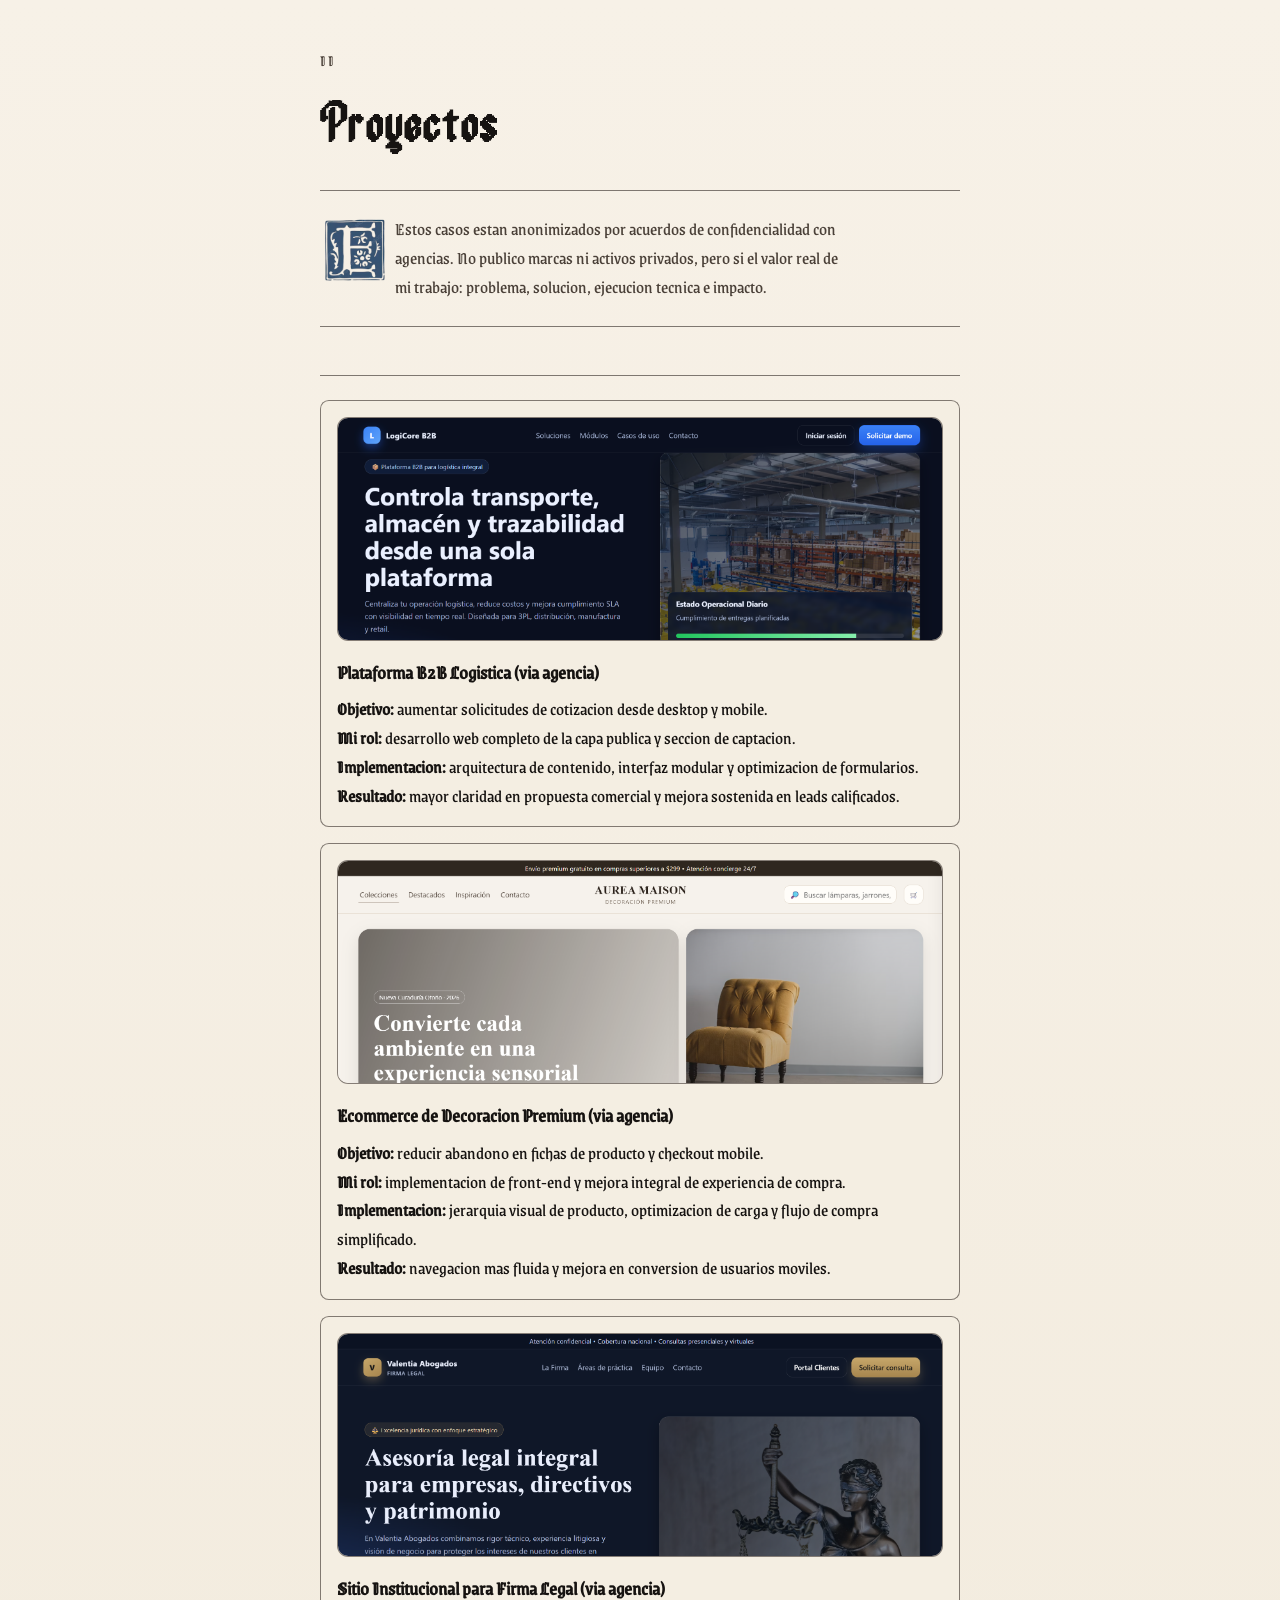
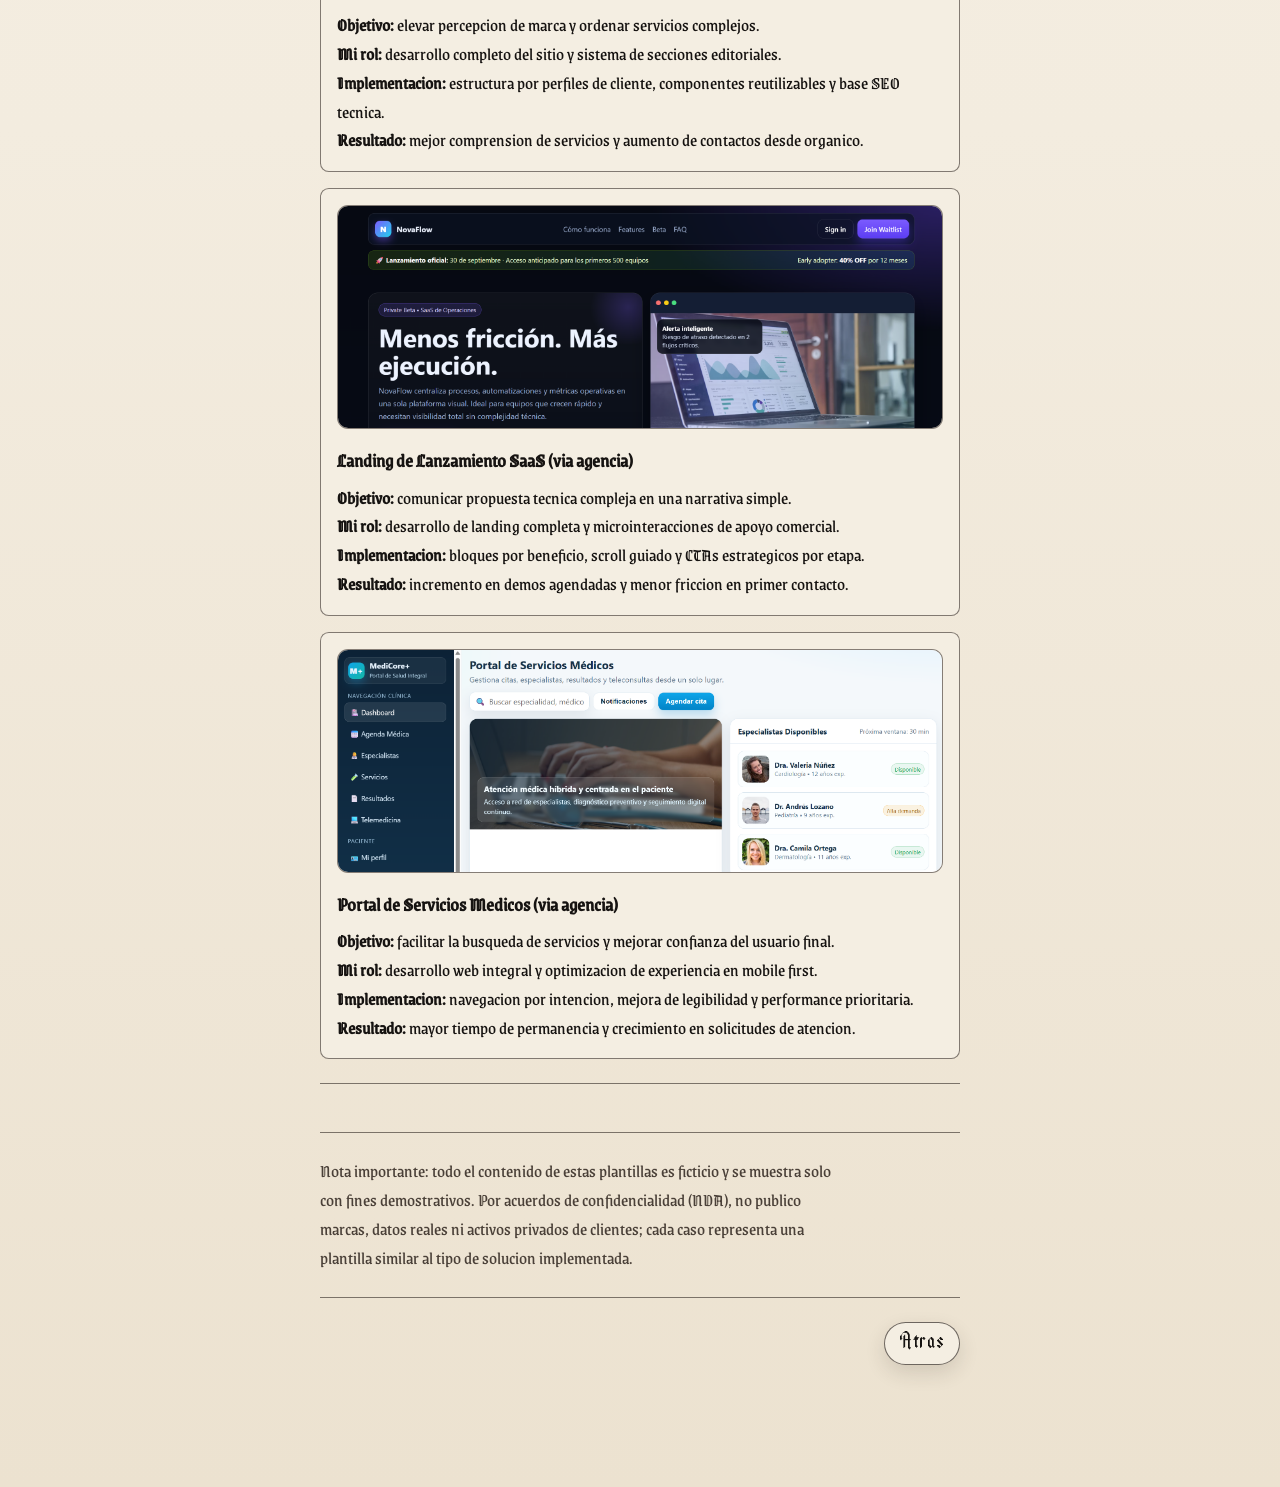
==== proyectos.html @ 163f564c "Portafolio Completo" ====
<!doctype html>
<html lang="es">
  <head>
    <meta charset="UTF-8" />
    <meta name="viewport" content="width=device-width, initial-scale=1.0" />
    <meta name="description" content="Proyectos destacados de Marcos Hernandez en desarrollo web completo y UX web." />
    <title>Proyectos | Marcos Hernandez</title>
    <meta property="og:type" content="website" />
    <meta property="og:title" content="Proyectos | Marcos Hernandez" />
    <meta property="og:description" content="Proyectos destacados de Marcos Hernandez en desarrollo web completo y UX web." />
    <meta property="og:image" content="assets/img/previews/plataforma-b2b-logistica.png" />
    <meta property="og:site_name" content="Marcos Hernandez" />
    <meta name="twitter:card" content="summary_large_image" />
    <meta name="twitter:title" content="Proyectos | Marcos Hernandez" />
    <meta name="twitter:description" content="Proyectos destacados de Marcos Hernandez en desarrollo web completo y UX web." />
    <meta name="twitter:image" content="assets/img/previews/plataforma-b2b-logistica.png" />
    <link rel="icon" type="image/png" href="assets/img/favicon.png" />
    <link rel="stylesheet" href="styles/base.css" />
    <link rel="stylesheet" href="styles/layout.css" />
    <link rel="stylesheet" href="styles/components.css" />
  </head>
  <body>
    <a class="skip-link" href="#contenido">Saltar al contenido</a>
    <div class="paper-grain" aria-hidden="true"></div>

    <header class="site-header"></header>

    <main id="contenido" class="content-page reveal">
      <p class="page-kicker">II</p>
      <h1 class="page-title">Proyectos</h1>

      <div class="page-stack">
        <section class="page-block" aria-label="Resumen de proyectos">
          <p class="page-copy page-copy--intro">
            <span class="initial-inline" role="img" aria-label="Inicial ilustrada letra E">
              <img class="initial-image" src="assets/img/e.png" alt="Letra E ilustrada" />
            </span>
            <span class="projects-intro-text">
              Estos casos estan anonimizados por acuerdos de confidencialidad con agencias.
              No publico marcas ni activos privados, pero si el valor real de mi trabajo:
              problema, solucion, ejecucion tecnica e impacto.
            </span>
          </p>
        </section>

        <section class="page-block" aria-label="Casos destacados">
          <div class="card-grid">
            <article class="card">
              <a class="project-preview project-preview-link" href="proyectos/plataforma-b2b-logistica.html" aria-label="Abrir proyecto Plataforma B2B Logistica">
                <img
                  class="project-preview-image"
                  src="assets/img/previews/plataforma-b2b-logistica.png"
                  alt="Preview del proyecto Plataforma B2B Logistica"
                  loading="lazy"
                  decoding="async"
                />
                <span class="project-preview-placeholder">Preview pendiente: agrega la captura en assets/img/previews/plataforma-b2b-logistica.png</span>
              </a>
              <h3>Plataforma B2B Logistica (via agencia)</h3>
              <p>
                <strong>Objetivo:</strong> aumentar solicitudes de cotizacion desde desktop y mobile.<br />
                <strong>Mi rol:</strong> desarrollo web completo de la capa publica y seccion de captacion.<br />
                <strong>Implementacion:</strong> arquitectura de contenido, interfaz modular y optimizacion de formularios.<br />
                <strong>Resultado:</strong> mayor claridad en propuesta comercial y mejora sostenida en leads calificados.
              </p>
            </article>

            <article class="card">
              <a class="project-preview project-preview-link" href="proyectos/ecommerce-decoracion-premium.html" aria-label="Abrir proyecto Ecommerce de Decoracion Premium">
                <img
                  class="project-preview-image"
                  src="assets/img/previews/ecommerce-decoracion-premium.png"
                  alt="Preview del proyecto Ecommerce de Decoracion Premium"
                  loading="lazy"
                  decoding="async"
                />
                <span class="project-preview-placeholder">Preview pendiente: agrega la captura en assets/img/previews/ecommerce-decoracion-premium.png</span>
              </a>
              <h3>Ecommerce de Decoracion Premium (via agencia)</h3>
              <p>
                <strong>Objetivo:</strong> reducir abandono en fichas de producto y checkout mobile.<br />
                <strong>Mi rol:</strong> implementacion de front-end y mejora integral de experiencia de compra.<br />
                <strong>Implementacion:</strong> jerarquia visual de producto, optimizacion de carga y flujo de compra simplificado.<br />
                <strong>Resultado:</strong> navegacion mas fluida y mejora en conversion de usuarios moviles.
              </p>
            </article>

            <article class="card">
              <a class="project-preview project-preview-link" href="proyectos/sitio-institucional-legal.html" aria-label="Abrir proyecto Sitio Institucional para Firma Legal">
                <img
                  class="project-preview-image"
                  src="assets/img/previews/sitio-institucional-legal.png"
                  alt="Preview del proyecto Sitio Institucional para Firma Legal"
                  loading="lazy"
                  decoding="async"
                />
                <span class="project-preview-placeholder">Preview pendiente: agrega la captura en assets/img/previews/sitio-institucional-legal.png</span>
              </a>
              <h3>Sitio Institucional para Firma Legal (via agencia)</h3>
              <p>
                <strong>Objetivo:</strong> elevar percepcion de marca y ordenar servicios complejos.<br />
                <strong>Mi rol:</strong> desarrollo completo del sitio y sistema de secciones editoriales.<br />
                <strong>Implementacion:</strong> estructura por perfiles de cliente, componentes reutilizables y base SEO tecnica.<br />
                <strong>Resultado:</strong> mejor comprension de servicios y aumento de contactos desde organico.
              </p>
            </article>

            <article class="card">
              <a class="project-preview project-preview-link" href="proyectos/landing-lanzamiento-saas.html" aria-label="Abrir proyecto Landing de Lanzamiento SaaS">
                <img
                  class="project-preview-image"
                  src="assets/img/previews/landing-lanzamiento-saas.png"
                  alt="Preview del proyecto Landing de Lanzamiento SaaS"
                  loading="lazy"
                  decoding="async"
                />
                <span class="project-preview-placeholder">Preview pendiente: agrega la captura en assets/img/previews/landing-lanzamiento-saas.png</span>
              </a>
              <h3>Landing de Lanzamiento SaaS (via agencia)</h3>
              <p>
                <strong>Objetivo:</strong> comunicar propuesta tecnica compleja en una narrativa simple.<br />
                <strong>Mi rol:</strong> desarrollo de landing completa y microinteracciones de apoyo comercial.<br />
                <strong>Implementacion:</strong> bloques por beneficio, scroll guiado y CTAs estrategicos por etapa.<br />
                <strong>Resultado:</strong> incremento en demos agendadas y menor friccion en primer contacto.
              </p>
            </article>

            <article class="card">
              <a class="project-preview project-preview-link" href="proyectos/portal-servicios-medicos.html" aria-label="Abrir proyecto Portal de Servicios Medicos">
                <img
                  class="project-preview-image"
                  src="assets/img/previews/portal-servicios-medicos.png"
                  alt="Preview del proyecto Portal de Servicios Medicos"
                  loading="lazy"
                  decoding="async"
                />
                <span class="project-preview-placeholder">Preview pendiente: agrega la captura en assets/img/previews/portal-servicios-medicos.png</span>
              </a>
              <h3>Portal de Servicios Medicos (via agencia)</h3>
              <p>
                <strong>Objetivo:</strong> facilitar la busqueda de servicios y mejorar confianza del usuario final.<br />
                <strong>Mi rol:</strong> desarrollo web integral y optimizacion de experiencia en mobile first.<br />
                <strong>Implementacion:</strong> navegacion por intencion, mejora de legibilidad y performance prioritaria.<br />
                <strong>Resultado:</strong> mayor tiempo de permanencia y crecimiento en solicitudes de atencion.
              </p>
            </article>
          </div>
        </section>

        <section class="page-block" aria-label="Nota de confidencialidad">
          <p class="page-copy">
            Nota importante: todo el contenido de estas plantillas es ficticio y se muestra
            solo con fines demostrativos. Por acuerdos de confidencialidad (NDA), no publico
            marcas, datos reales ni activos privados de clientes; cada caso representa una
            plantilla similar al tipo de solucion implementada.
          </p>
        </section>
      </div>

      <a class="floating-back" href="index.html" aria-label="Volver al inicio">Atras</a>
    </main>

    <footer class="site-footer reveal">
      <ul class="footer-links" aria-label="Redes y correo">
        <li><a href="https://github.com/retr0zer07" target="_blank" rel="noopener noreferrer" aria-label="Perfil en GitHub">GitHub</a></li>
        <li><a href="mailto:retr0zer0.zer0@gmail.com" aria-label="Correo electronico">Email</a></li>
      </ul>
    </footer>

    <script src="js/main.js" defer></script>
  </body>
</html>
---- styles/base.css ----
@font-face {
  font-family: "Ancient Modern Tales";
  src:
    url("../assets/fonts/ancient-modern-tales/Ancient Modern Tales.woff") format("woff"),
    url("../assets/fonts/ancient-modern-tales/Ancient Modern Tales.otf") format("opentype");
  font-weight: 400;
  font-style: normal;
  font-display: swap;
}

@font-face {
  font-family: "Grenze Gotisch";
  src: url("../assets/fonts/Grenze_Gotisch/static/GrenzeGotisch-Regular.ttf") format("truetype");
  font-weight: 400;
  font-style: normal;
  font-display: swap;
}

:root {
  --paper: #f3ecdf;
  --ink: #161311;
  --muted-ink: #4a4038;
  --line: #2f2722;
  --accent: #7a5c3e;
  --surface: #fff8ed;
  --page-turn-fill: #f3ecdf;
  --page-turn-stripe: rgba(47, 39, 34, 0.03);

  --space-1: 0.5rem;
  --space-2: 1rem;
  --space-3: 1.5rem;
  --space-4: 2rem;
  --space-5: 2.5rem;
  --space-6: 3rem;

  --measure: 40rem;

  --font-display: "Ancient Modern Tales", "Bodoni MT", "Didot", "Times New Roman", serif;
  --font-body: "Grenze Gotisch", "Garamond", "Book Antiqua", "Times New Roman", serif;

  --step--1: clamp(0.92rem, 0.88rem + 0.2vw, 1rem);
  --step-0: clamp(1rem, 0.95rem + 0.28vw, 1.125rem);
  --step-1: clamp(1.3rem, 1.15rem + 0.7vw, 1.7rem);
  --step-2: clamp(2rem, 1.5rem + 2vw, 3rem);
  --step-3: clamp(3rem, 2.2rem + 3.5vw, 5.3rem);
}

body[data-theme="dark"] {
  --paper: #16120f;
  --ink: #efe5d4;
  --muted-ink: #c1b39d;
  --line: #6a5847;
  --accent: #d3b07a;
  --surface: #211b16;
  --page-turn-fill: #16120f;
  --page-turn-stripe: rgba(255, 255, 255, 0.025);
}

* {
  box-sizing: border-box;
}

html,
body {
  margin: 0;
  padding: 0;
}

html {
  scroll-behavior: smooth;
}

body {
  min-height: 100vh;
  font-family: var(--font-body);
  font-size: var(--step-0);
  line-height: 1.6;
  color: var(--ink);
  background: linear-gradient(180deg, #f7f1e7 0%, var(--paper) 56%, #ece2d0 100%);
  position: relative;
}

body[data-theme="dark"] {
  background: linear-gradient(180deg, #1d1814 0%, var(--paper) 56%, #130f0d 100%);
}

.paper-grain {
  position: fixed;
  inset: 0;
  pointer-events: none;
  background-image:
    radial-gradient(rgba(0, 0, 0, 0.1) 0.4px, transparent 0.4px),
    radial-gradient(rgba(255, 255, 255, 0.3) 0.45px, transparent 0.45px);
  background-size: 4px 4px, 7px 7px;
  opacity: 0.22;
  z-index: -1;
}

h1,
h2,
h3,
p,
ul {
  margin: 0;
}

ul {
  padding: 0;
  list-style: none;
}

a {
  color: inherit;
  text-decoration: none;
}

.skip-link {
  position: absolute;
  left: -999px;
  top: 0;
}

.skip-link:focus-visible {
  left: var(--space-2);
  top: var(--space-2);
  padding: 0.65rem 0.85rem;
  background: #fff8ed;
  color: var(--ink);
  border: 1px solid var(--line);
}

:focus-visible {
  outline: 2px solid var(--accent);
  outline-offset: 2px;
}

@media (prefers-reduced-motion: reduce) {
  html {
    scroll-behavior: auto;
  }

  *,
  *::before,
  *::after {
    animation-duration: 0.01ms !important;
    animation-iteration-count: 1 !important;
    transition-duration: 0.01ms !important;
  }
}
---- styles/layout.css ----
.site-header {
  padding: var(--space-2) var(--space-2) 0;
  text-align: center;
}

.landing {
  width: min(100% - 2rem, var(--measure));
  margin-inline: auto;
  padding: var(--space-4) 0 var(--space-5);
}

.identity {
  text-align: center;
  margin-bottom: var(--space-5);
}

.index-nav {
  width: 100%;
}

.content-page {
  width: min(100% - 2rem, var(--measure));
  margin-inline: auto;
  padding: var(--space-4) 0 var(--space-5);
}

.site-footer {
  width: min(100% - 2rem, var(--measure));
  margin: var(--space-5) auto var(--space-3);
}

@media (min-width: 64rem) {
  body {
    display: grid;
    grid-template-rows: auto 1fr auto;
  }

  .landing {
    min-height: calc(100vh - 9rem);
    display: grid;
    place-content: center;
    gap: var(--space-1);
    padding: var(--space-4) 0;
  }

  .identity {
    margin-bottom: var(--space-6);
  }

  .content-page {
    min-height: calc(100vh - 9rem);
    display: grid;
    align-content: center;
  }

  .site-footer {
    margin-bottom: var(--space-2);
  }
}
---- styles/components.css ----
.header-note {
  font-size: var(--step--1);
  letter-spacing: 0.12em;
  text-transform: uppercase;
  color: var(--muted-ink);
}

body.home-font-all {
  font-family: var(--font-display);
}

body.home-font-all .display-name {
  font-size: clamp(3.2rem, 2.45rem + 3.8vw, 5.6rem);
  line-height: 0.9;
}

body.home-font-all .subtitle {
  font-size: clamp(1.35rem, 1.12rem + 0.92vw, 1.9rem);
}

body.home-font-all .index-link {
  align-items: center;
}

body.home-font-all .index-label {
  font-size: clamp(1.18rem, 1rem + 0.78vw, 1.62rem);
}

body.home-font-all .index-roman,
body.home-font-all .footer-links,
body.home-font-all .footer-links a {
  font-family: var(--font-body);
}

body.home-font-all .index-roman {
  font-size: clamp(1rem, 0.9rem + 0.45vw, 1.2rem);
  font-weight: 600;
  letter-spacing: 0.12em;
  color: color-mix(in srgb, var(--line) 82%, transparent);
}

.display-name {
  font-family: var(--font-display);
  font-size: var(--step-3);
  font-weight: 600;
  line-height: 0.92;
  letter-spacing: 0.03em;
  color: var(--ink);
  display: grid;
  gap: 0.2rem;
}

.subtitle {
  margin-top: var(--space-2);
  font-size: var(--step-1);
  letter-spacing: 0.03em;
  color: var(--muted-ink);
}

.page-kicker {
  font-size: var(--step--1);
  text-transform: uppercase;
  letter-spacing: 0.12em;
  color: var(--muted-ink);
}

.page-title {
  margin-top: var(--space-2);
  font-family: var(--font-display);
  font-size: var(--step-2);
  letter-spacing: 0.02em;
}

.page-block {
  margin-top: var(--space-3);
  border-top: 1px solid color-mix(in srgb, var(--line) 60%, transparent);
  border-bottom: 1px solid color-mix(in srgb, var(--line) 60%, transparent);
  padding: var(--space-3) 0;
}

.about-intro {
  display: block;
}

.about-intro::after {
  content: "";
  display: table;
  clear: both;
}

.illuminated-intro {
  display: block;
}

.illuminated-intro::after {
  content: "";
  display: table;
  clear: both;
}

.initial-frame {
  margin: 0;
  float: left;
  margin-right: var(--space-2);
  margin-bottom: 0.45rem;
}

.initial-placeholder {
  width: min(100%, 7.5rem);
  aspect-ratio: 1 / 1;
  border: 1px solid color-mix(in srgb, var(--line) 65%, transparent);
  border-radius: 0.5rem;
  background:
    linear-gradient(160deg, color-mix(in srgb, var(--paper) 90%, white), color-mix(in srgb, var(--paper) 82%, #e8dcc4));
  display: grid;
  align-content: center;
  justify-items: center;
  gap: 0.25rem;
  color: color-mix(in srgb, var(--line) 78%, transparent);
  letter-spacing: 0.05em;
}

.initial-placeholder::before {
  content: attr(data-letter);
  font-family: var(--font-display);
  font-size: clamp(2.2rem, 1.9rem + 1vw, 3rem);
  line-height: 1;
  color: color-mix(in srgb, var(--line) 90%, #000);
}

.initial-placeholder span {
  font-size: 0.68rem;
  text-transform: uppercase;
}

.initial-placeholder.has-image {
  overflow: hidden;
  padding: 0;
  border: 0;
  background: transparent;
  width: min(100%, 6.2rem);
}

.initial-placeholder.has-image::before,
.initial-placeholder.has-image span {
  display: none;
}

.initial-image {
  width: 100%;
  height: 100%;
  object-fit: contain;
  display: block;
}

.initial-placeholder.has-image + .page-copy,
.illuminated-intro .initial-placeholder.has-image {
  margin-right: 0;
}

.illuminated-intro .initial-frame {
  margin-right: 0.6rem;
  margin-bottom: 0.15rem;
}

.illuminated-intro .page-copy {
  margin-top: 0;
}

.profile-frame {
  margin: 0;
  width: min(100%, 9.4rem);
}

.about-intro .profile-frame {
  float: left;
  margin-right: 0.45rem;
  margin-bottom: 0.2rem;
}

.page-copy--intro {
  margin-top: 0;
}

.initial-inline {
  float: left;
  width: 4.2rem;
  aspect-ratio: 1 / 1;
  margin-right: 0.35rem;
  margin-bottom: 0.1rem;
}

.initial-inline--placeholder {
  border: 1px solid color-mix(in srgb, var(--line) 65%, transparent);
  border-radius: 0.5rem;
  background:
    linear-gradient(160deg, color-mix(in srgb, var(--paper) 90%, white), color-mix(in srgb, var(--paper) 82%, #e8dcc4));
  display: grid;
  place-items: center;
}

.initial-inline--placeholder::before {
  content: attr(data-letter);
  font-family: var(--font-display);
  font-size: clamp(2rem, 1.8rem + 0.9vw, 2.8rem);
  line-height: 1;
  color: color-mix(in srgb, var(--line) 88%, #000);
}

.page-copy--intro .initial-image {
  width: 100%;
  height: 100%;
  object-fit: contain;
  display: block;
}

.profile-placeholder {
  width: 100%;
  aspect-ratio: 4 / 5;
  border: 1px solid color-mix(in srgb, var(--line) 65%, transparent);
  border-radius: 0.65rem;
  background:
    linear-gradient(180deg, color-mix(in srgb, var(--paper) 90%, white), color-mix(in srgb, var(--paper) 84%, #e8dcc4));
  display: grid;
  place-items: center;
  color: color-mix(in srgb, var(--line) 78%, transparent);
  font-size: var(--step--1);
  letter-spacing: 0.06em;
  text-transform: uppercase;
}

.profile-photo {
  width: 100%;
  aspect-ratio: 4 / 5;
  border: 1px solid color-mix(in srgb, var(--line) 65%, transparent);
  border-radius: 0.65rem;
  display: block;
  object-fit: cover;
  background: color-mix(in srgb, var(--paper) 90%, white);
}

.page-copy {
  color: var(--muted-ink);
  max-width: 58ch;
}

.page-stack {
  display: grid;
  gap: var(--space-3);
}

.page-subtitle {
  margin-bottom: var(--space-1);
  font-family: var(--font-display);
  font-size: clamp(1.1rem, 1rem + 0.35vw, 1.35rem);
  font-weight: 400;
  letter-spacing: 0.02em;
  color: var(--ink);
}

.fact-list,
.tag-list,
.post-list,
.contact-list {
  display: grid;
  gap: 0.55rem;
  padding-left: 1rem;
}

.fact-list li,
.tag-list li,
.post-list li,
.contact-list li {
  list-style: disc;
  color: var(--muted-ink);
}

.timeline {
  display: grid;
  gap: 0.95rem;
}

.timeline-item {
  display: grid;
  gap: 0.35rem;
  border-left: 1px solid color-mix(in srgb, var(--line) 56%, transparent);
  padding-left: 0.9rem;
}

.timeline-item h3 {
  margin: 0;
  font-size: clamp(1.05rem, 0.98rem + 0.25vw, 1.2rem);
  color: var(--ink);
}

.timeline-meta {
  font-size: var(--step--1);
  letter-spacing: 0.03em;
  color: color-mix(in srgb, var(--line) 72%, transparent);
}

.card-grid {
  display: grid;
  gap: var(--space-2);
}

.card {
  border: 1px solid color-mix(in srgb, var(--line) 58%, transparent);
  padding: var(--space-2);
  border-radius: 0.55rem;
  background: color-mix(in srgb, var(--paper) 92%, white);
}

.card h3 {
  margin: 0 0 0.45rem;
  font-size: clamp(1.08rem, 1rem + 0.3vw, 1.22rem);
  color: var(--ink);
}

.card p {
  margin: 0;
}

.project-preview {
  position: relative;
  height: 14rem;
  margin-bottom: var(--space-2);
  overflow: hidden;
  border: 1px solid rgba(47, 39, 34, 0.22);
  border: 1px solid color-mix(in srgb, var(--line) 56%, transparent);
  border-radius: 0.7rem;
  background: #f6efe4;
  background: color-mix(in srgb, var(--paper) 92%, white);
  box-shadow: inset 0 0 0 1px rgba(255, 255, 255, 0.35);
  display: grid;
  place-items: center;
}

.project-preview-link {
  color: inherit;
  text-decoration: none;
  cursor: pointer;
}

.project-preview-link:hover,
.project-preview-link:focus-visible {
  border-color: color-mix(in srgb, var(--accent) 58%, var(--line));
}

.project-preview-image {
  width: 100%;
  height: 100%;
  display: block;
  object-fit: cover;
  background: #fff;
}

.project-preview-placeholder {
  display: none;
  width: 100%;
  padding: 0.9rem;
  text-align: center;
  color: color-mix(in srgb, var(--line) 78%, transparent);
  font-size: var(--step--1);
  line-height: 1.4;
}

.project-preview.is-empty .project-preview-placeholder {
  display: block;
}

.project-preview.is-empty .project-preview-image {
  display: none;
}

.preview-surface {
  position: absolute;
  inset: 0;
  padding: 0.9rem;
  display: grid;
  align-content: start;
  gap: 0.7rem;
  background: linear-gradient(160deg, #fbf5ea, #e6d8c1);
}

.preview-header,
.preview-hero-line,
.preview-grid span,
.preview-columns span,
.preview-dashboard,
.preview-search,
.preview-cta,
.preview-product {
  background: rgba(58, 47, 37, 0.18);
  border-radius: 999px;
}

.preview-header {
  width: 38%;
  height: 0.5rem;
}

.preview-hero-line {
  width: 72%;
  height: 0.7rem;
}

.preview-hero-line--lg {
  width: 88%;
  height: 1rem;
}

.preview-hero-line--sm {
  width: 50%;
}

.preview-grid {
  display: grid;
  grid-template-columns: repeat(3, minmax(0, 1fr));
  gap: 0.6rem;
}

.preview-grid--two {
  grid-template-columns: repeat(2, minmax(0, 1fr));
}

.preview-grid span,
.preview-columns span {
  height: 4.8rem;
  border-radius: 0.75rem;
  background: rgba(58, 47, 37, 0.16);
}

.preview-columns {
  display: grid;
  grid-template-columns: 1.1fr 0.9fr;
  gap: 0.65rem;
}

.preview-product {
  height: 7.1rem;
  border-radius: 1rem;
  background: linear-gradient(160deg, rgba(58, 47, 37, 0.16), rgba(58, 47, 37, 0.08));
}

.preview-dashboard {
  height: 7.4rem;
  border-radius: 1rem;
  background: linear-gradient(160deg, rgba(58, 47, 37, 0.18), rgba(58, 47, 37, 0.08));
}

.preview-cta {
  width: 32%;
  height: 1.4rem;
}

.preview-search {
  width: 100%;
  height: 2rem;
  border-radius: 999px;
  background: rgba(58, 47, 37, 0.14);
}

.preview-surface--b2b {
  background: linear-gradient(160deg, #f4ecdd, #e6d9c0);
}

.preview-surface--shop {
  background: linear-gradient(160deg, #f7f0e5, #e8dbca);
}

.preview-surface--legal {
  background: linear-gradient(160deg, #efe6d8, #ddd0bd);
}

.preview-surface--saas {
  background: linear-gradient(160deg, #efe8da, #dacbb6);
}

.preview-surface--medical {
  background: linear-gradient(160deg, #f4edde, #e2d6c2);
}

.preview-surface--b2b .preview-grid span,
.preview-surface--shop .preview-product,
.preview-surface--legal .preview-columns span,
.preview-surface--saas .preview-dashboard,
.preview-surface--medical .preview-search {
  box-shadow: 0 10px 20px rgba(47, 39, 34, 0.08);
}

.card-link {
  display: inline-flex;
  margin-top: var(--space-2);
  border-bottom: 1px solid color-mix(in srgb, var(--line) 60%, transparent);
  color: var(--accent);
}

.card-link:hover,
.card-link:focus-visible {
  border-color: var(--accent);
}

.project-template {
  display: grid;
  gap: var(--space-3);
}

.project-hero {
  display: grid;
  gap: var(--space-2);
}

.project-kicker {
  font-size: var(--step--1);
  letter-spacing: 0.12em;
  text-transform: uppercase;
  color: var(--muted-ink);
}

.project-lead {
  max-width: 58ch;
  color: var(--muted-ink);
}

.project-meta-grid {
  display: grid;
  gap: var(--space-2);
}

.project-meta-card {
  border: 1px solid color-mix(in srgb, var(--line) 58%, transparent);
  border-radius: 0.55rem;
  padding: var(--space-2);
  background: color-mix(in srgb, var(--paper) 94%, white);
}

.project-meta-card h2 {
  margin: 0 0 0.35rem;
  font-family: var(--font-display);
  font-size: clamp(1rem, 0.95rem + 0.25vw, 1.18rem);
  font-weight: 400;
}

.project-meta-card p,
.project-meta-card li {
  color: var(--muted-ink);
}

.project-visual {
  min-height: 14rem;
  border: 1px solid color-mix(in srgb, var(--line) 58%, transparent);
  border-radius: 0.75rem;
  background:
    linear-gradient(145deg, color-mix(in srgb, var(--paper) 90%, white), color-mix(in srgb, var(--paper) 82%, #e3d6c0));
  display: grid;
  place-items: center;
  text-align: center;
  padding: var(--space-3);
}

.project-visual strong {
  display: block;
  margin-bottom: 0.35rem;
  font-family: var(--font-display);
  font-weight: 400;
  color: var(--ink);
}

.project-columns {
  display: grid;
  gap: var(--space-2);
}

.project-panel {
  border-top: 1px solid color-mix(in srgb, var(--line) 60%, transparent);
  padding-top: var(--space-2);
}

.project-panel h2 {
  margin: 0 0 0.6rem;
  font-family: var(--font-display);
  font-size: clamp(1.05rem, 1rem + 0.28vw, 1.22rem);
  font-weight: 400;
}

.project-list {
  display: grid;
  gap: 0.55rem;
  padding-left: 1rem;
}

.project-list li {
  list-style: disc;
  color: var(--muted-ink);
}

.project-note {
  padding: var(--space-2);
  border-left: 2px solid color-mix(in srgb, var(--accent) 75%, transparent);
  background: color-mix(in srgb, var(--paper) 92%, white);
}

.project-actions {
  display: flex;
  flex-wrap: wrap;
  gap: var(--space-2);
}

.project-link {
  display: inline-flex;
  border-bottom: 1px solid color-mix(in srgb, var(--line) 56%, transparent);
  color: var(--accent);
}

.project-link:hover,
.project-link:focus-visible {
  border-color: var(--accent);
}

.inline-link {
  border-bottom: 1px solid color-mix(in srgb, var(--line) 56%, transparent);
}

.inline-link:hover,
.inline-link:focus-visible {
  color: var(--accent);
  border-color: var(--accent);
}

@media (min-width: 48rem) {
  .about-intro {
    display: block;
  }

  .about-intro .profile-frame {
    margin-right: 0.6rem;
    margin-bottom: 0.15rem;
  }

  .initial-inline {
    width: 4.4rem;
    margin-right: 0.3rem;
    margin-bottom: 0.08rem;
  }

  .initial-frame {
    margin-right: var(--space-3);
    margin-bottom: 0.35rem;
  }

  .illuminated-intro .initial-frame {
    margin-right: 0.45rem;
    margin-bottom: 0.1rem;
  }

  .project-meta-grid,
  .project-columns {
    grid-template-columns: repeat(2, minmax(0, 1fr));
  }
}


.index-list {
  display: grid;
  gap: 0.28rem;
}

.index-link {
  display: grid;
  grid-template-columns: auto 1fr auto;
  align-items: center;
  gap: 0.75rem;
  padding: 0.34rem 0;
  color: var(--ink);
  transition: color 220ms ease;
}

.index-link:hover,
.index-link:focus-visible,
.index-link.is-active {
  color: var(--accent);
}

.index-label {
  font-size: clamp(1.05rem, 0.95rem + 0.4vw, 1.25rem);
  letter-spacing: 0.01em;
  transition: transform 220ms ease;
}

.index-dots {
  min-width: 2.2rem;
  height: 0.52rem;
  background-image: radial-gradient(circle, color-mix(in srgb, var(--line) 82%, transparent) 1.8px, transparent 2px);
  background-size: 0.78rem 0.52rem;
  background-repeat: repeat-x;
  background-position: left center;
  opacity: 0.78;
  transform-origin: left center;
  transition: transform 220ms ease, opacity 220ms ease, filter 220ms ease;
}

.index-roman {
  min-width: 2rem;
  text-align: right;
  font-size: var(--step--1);
  letter-spacing: 0.08em;
  transition: transform 220ms ease, color 220ms ease;
}

.index-link:hover .index-label,
.index-link:focus-visible .index-label,
.index-link.is-active .index-label {
  transform: translateX(2px);
}

.index-link:hover .index-dots,
.index-link:focus-visible .index-dots,
.index-link.is-active .index-dots {
  opacity: 1;
  transform: scaleX(1.03);
  filter: contrast(1.06);
}

.index-link:hover .index-roman,
.index-link:focus-visible .index-roman,
.index-link.is-active .index-roman {
  transform: translateX(1px);
}

.theme-switch {
  margin-top: var(--space-3);
  display: flex;
  justify-content: center;
}

.language-switch {
  position: fixed;
  top: 8%;
  left: 0;
  transform: none;
  display: flex;
  flex-direction: column;
  gap: 0;
  padding: 0;
  border: 0;
  border-radius: 0;
  background: transparent;
  box-shadow: none;
  z-index: 40;
}

.language-switch .language-button + .language-button {
  margin-top: -1rem;
}

.language-button {
  width: auto;
  height: auto;
  padding: 0;
  border: 0;
  border-radius: 0;
  background: transparent;
  cursor: pointer;
  display: inline-flex;
  align-items: center;
  justify-content: center;
  line-height: 0;
  opacity: 0.9;
  transform: none;
  transition: transform 170ms ease, opacity 170ms ease, filter 170ms ease;
}

.language-button img {
  width: 6rem;
  height: 6rem;
  object-fit: contain;
  display: block;
}

.language-button[aria-pressed="true"] {
  opacity: 1;
  transform: scale(1.2);
  filter: saturate(1.18) drop-shadow(0 4px 10px rgba(16, 12, 8, 0.28));
}

.language-button:hover,
.language-button:focus-visible {
  opacity: 1;
}

.language-button:not([aria-pressed="true"]):hover,
.language-button:not([aria-pressed="true"]):focus-visible {
  transform: scale(1.03);
  filter: saturate(1.06);
}

.language-button[aria-pressed="true"]:hover,
.language-button[aria-pressed="true"]:focus-visible {
  transform: scale(1.2);
}

@media (max-width: 40rem) {
  .language-switch {
    top: 0.65rem;
    left: 0;
    transform: none;
  }

  .language-switch .language-button + .language-button {
    margin-top: -0.35rem;
  }

  .language-button img {
    width: 2.25rem;
    height: 2.25rem;
  }

  .language-button[data-lang="es"] img {
    width: 2.55rem;
    height: 2.55rem;
  }
}

.theme-button {
  width: 3.35rem;
  height: 3.35rem;
  padding: 0;
  border: 0;
  background: transparent;
  display: inline-flex;
  align-items: center;
  justify-content: center;
  cursor: pointer;
  position: relative;
  transition: transform 180ms ease, opacity 180ms ease;
}

.theme-icon {
  position: absolute;
  width: 2.2rem;
  height: 2.2rem;
  object-fit: contain;
  display: block;
  transition: opacity 180ms ease, transform 180ms ease;
}

body[data-theme="light"] .theme-icon--sun,
body:not([data-theme]) .theme-icon--sun {
  opacity: 1;
  transform: scale(1);
}

body[data-theme="light"] .theme-icon--moon,
body:not([data-theme]) .theme-icon--moon {
  opacity: 0;
  transform: scale(0.88);
}

body[data-theme="dark"] .theme-icon--sun {
  opacity: 0;
  transform: scale(0.88);
}

body[data-theme="dark"] .theme-icon--moon {
  opacity: 1;
  transform: scale(1);
}

.theme-button:hover,
.theme-button:focus-visible {
  transform: translateY(-1px);
}

.footer-links {
  display: flex;
  justify-content: center;
  flex-wrap: wrap;
  gap: var(--space-2);
  font-size: var(--step--1);
  color: var(--muted-ink);
}

.footer-links a {
  border-bottom: 1px solid transparent;
  transition: border-color 180ms ease, color 180ms ease;
}

.footer-links a:hover,
.footer-links a:focus-visible {
  color: var(--ink);
  border-color: color-mix(in srgb, var(--line) 75%, transparent);
}

body::after {
  content: "";
  position: fixed;
  inset: 0;
  background:
    linear-gradient(180deg, color-mix(in srgb, var(--page-turn-fill) 92%, white) 0%, var(--page-turn-fill) 56%, color-mix(in srgb, var(--page-turn-fill) 88%, black) 100%),
    repeating-linear-gradient(
      0deg,
      var(--page-turn-stripe) 0,
      var(--page-turn-stripe) 1px,
      transparent 1px,
      transparent 3px
    );
  box-shadow: -18px 0 42px rgba(47, 39, 34, 0.1);
  transform-origin: right center;
  transform: translateX(103%) rotateY(-10deg);
  opacity: 0;
  pointer-events: none;
  z-index: 80;
}

body::before {
  content: "";
  position: fixed;
  inset: 0;
  background: linear-gradient(90deg, rgba(22, 19, 17, 0.12), transparent 46%);
  opacity: 0;
  pointer-events: none;
  z-index: 75;
}

body.is-leaving::after {
  animation: page-turn 360ms cubic-bezier(0.22, 0.61, 0.36, 1) forwards;
}

body.is-leaving-back::after {
  animation: page-turn-back 360ms cubic-bezier(0.22, 0.61, 0.36, 1) forwards;
}

body.is-leaving::before {
  animation: page-shadow 360ms cubic-bezier(0.22, 0.61, 0.36, 1) forwards;
}

body.is-leaving-back::before {
  animation: page-shadow-back 360ms cubic-bezier(0.22, 0.61, 0.36, 1) forwards;
}

body.is-transitioning .landing,
body.is-transitioning .content-page,
body.is-transitioning .site-footer {
  animation: page-under-forward 360ms cubic-bezier(0.22, 0.61, 0.36, 1) forwards;
}

body.is-transitioning-back .landing,
body.is-transitioning-back .content-page,
body.is-transitioning-back .site-footer {
  animation: page-under-back 360ms cubic-bezier(0.22, 0.61, 0.36, 1) forwards;
}

.floating-back {
  display: flex;
  width: max-content;
  margin-top: var(--space-3);
  margin-left: auto;
  align-items: center;
  justify-content: center;
  min-height: 2.35rem;
  padding: 0.35rem 0.9rem;
  border: 1px solid color-mix(in srgb, var(--line) 68%, transparent);
  background: color-mix(in srgb, var(--paper) 90%, white);
  color: var(--ink);
  font-family: var(--font-display);
  font-size: clamp(1rem, 0.92rem + 0.35vw, 1.2rem);
  letter-spacing: 0.04em;
  border-radius: 999px;
  box-shadow: 0 8px 20px rgba(47, 39, 34, 0.14);
  transition: transform 180ms ease, color 180ms ease, border-color 180ms ease;
}

.floating-back:hover,
.floating-back:focus-visible {
  transform: translateY(-1px);
  color: var(--accent);
  border-color: var(--accent);
}

@keyframes page-turn {
  0% {
    transform-origin: right center;
    transform: translateX(103%) rotateY(-14deg) scale(1.005);
    box-shadow: -24px 0 44px rgba(47, 39, 34, 0.2);
    opacity: 1;
  }

  100% {
    transform-origin: right center;
    transform: translateX(0) rotateY(0) scale(1);
    box-shadow: 0 0 0 rgba(47, 39, 34, 0);
    opacity: 1;
  }
}

@keyframes page-turn-back {
  0% {
    transform-origin: left center;
    transform: translateX(-103%) rotateY(14deg) scale(1.005);
    box-shadow: 24px 0 44px rgba(47, 39, 34, 0.2);
    opacity: 1;
  }

  100% {
    transform-origin: left center;
    transform: translateX(0) rotateY(0) scale(1);
    box-shadow: 0 0 0 rgba(47, 39, 34, 0);
    opacity: 1;
  }
}

@keyframes page-shadow {
  0% {
    opacity: 0;
    transform: translateX(0);
  }

  100% {
    opacity: 0.5;
    transform: translateX(-1.2%);
  }
}

@keyframes page-shadow-back {
  0% {
    opacity: 0;
    transform: translateX(0) scaleX(-1);
  }

  100% {
    opacity: 0.5;
    transform: translateX(1.2%) scaleX(-1);
  }
}

@keyframes page-under-forward {
  0% {
    transform: translateX(0) scale(1);
    opacity: 1;
    filter: saturate(100%);
  }

  100% {
    transform: translateX(-0.9%) scale(0.998);
    opacity: 0.94;
    filter: saturate(95%);
  }
}

@keyframes page-under-back {
  0% {
    transform: translateX(0) scale(1);
    opacity: 1;
    filter: saturate(100%);
  }

  100% {
    transform: translateX(0.9%) scale(0.998);
    opacity: 0.94;
    filter: saturate(95%);
  }
}

.reveal {
  opacity: 1;
  transform: translateY(0);
}

body.has-js .reveal {
  opacity: 0;
  transform: translateY(0.85rem);
  transition: opacity 520ms ease, transform 520ms ease;
}

body.has-js .reveal.in-view {
  opacity: 1;
  transform: translateY(0);
}

@media (prefers-reduced-motion: reduce) {
  body::after {
    display: none;
  }

  body::before {
    display: none;
  }

  .reveal,
  .index-link,
  .footer-links a {
    transition: none !important;
  }

  body.has-js .reveal,
  .reveal {
    opacity: 1;
    transform: none;
  }
}
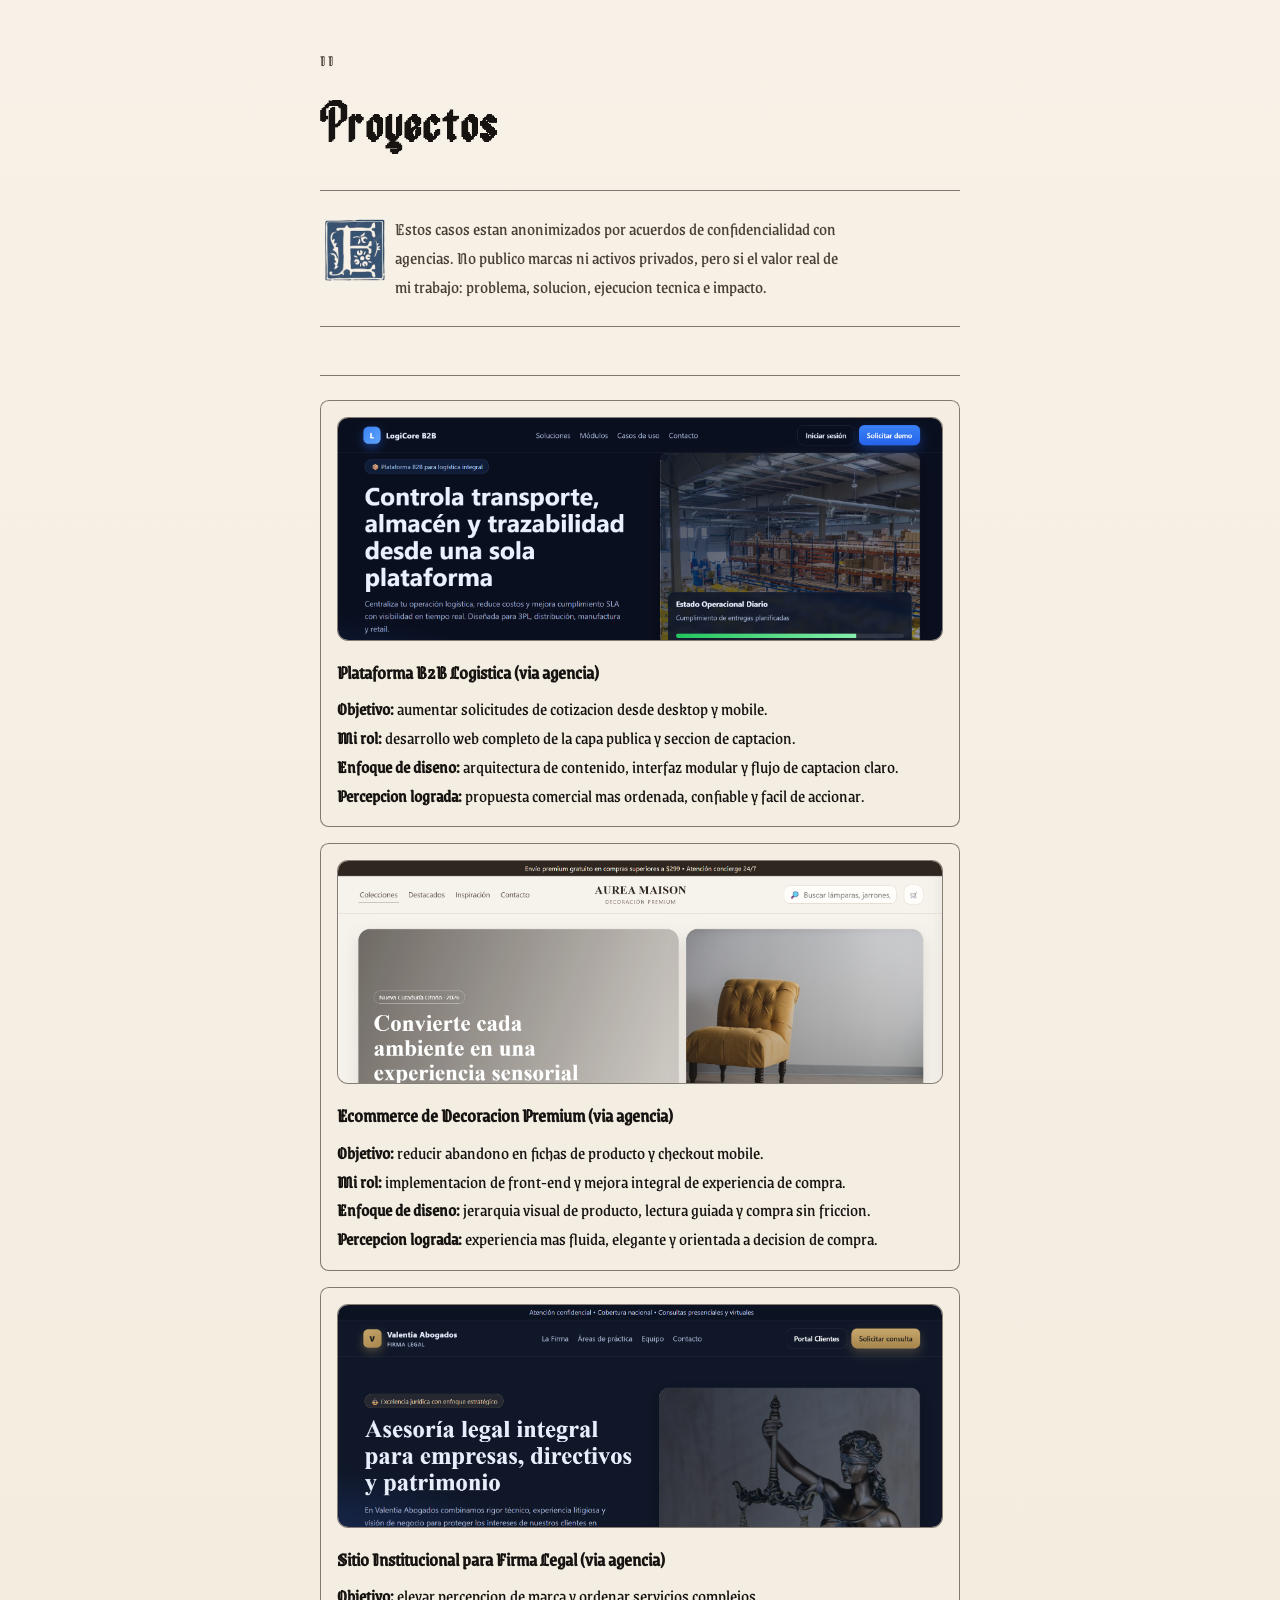
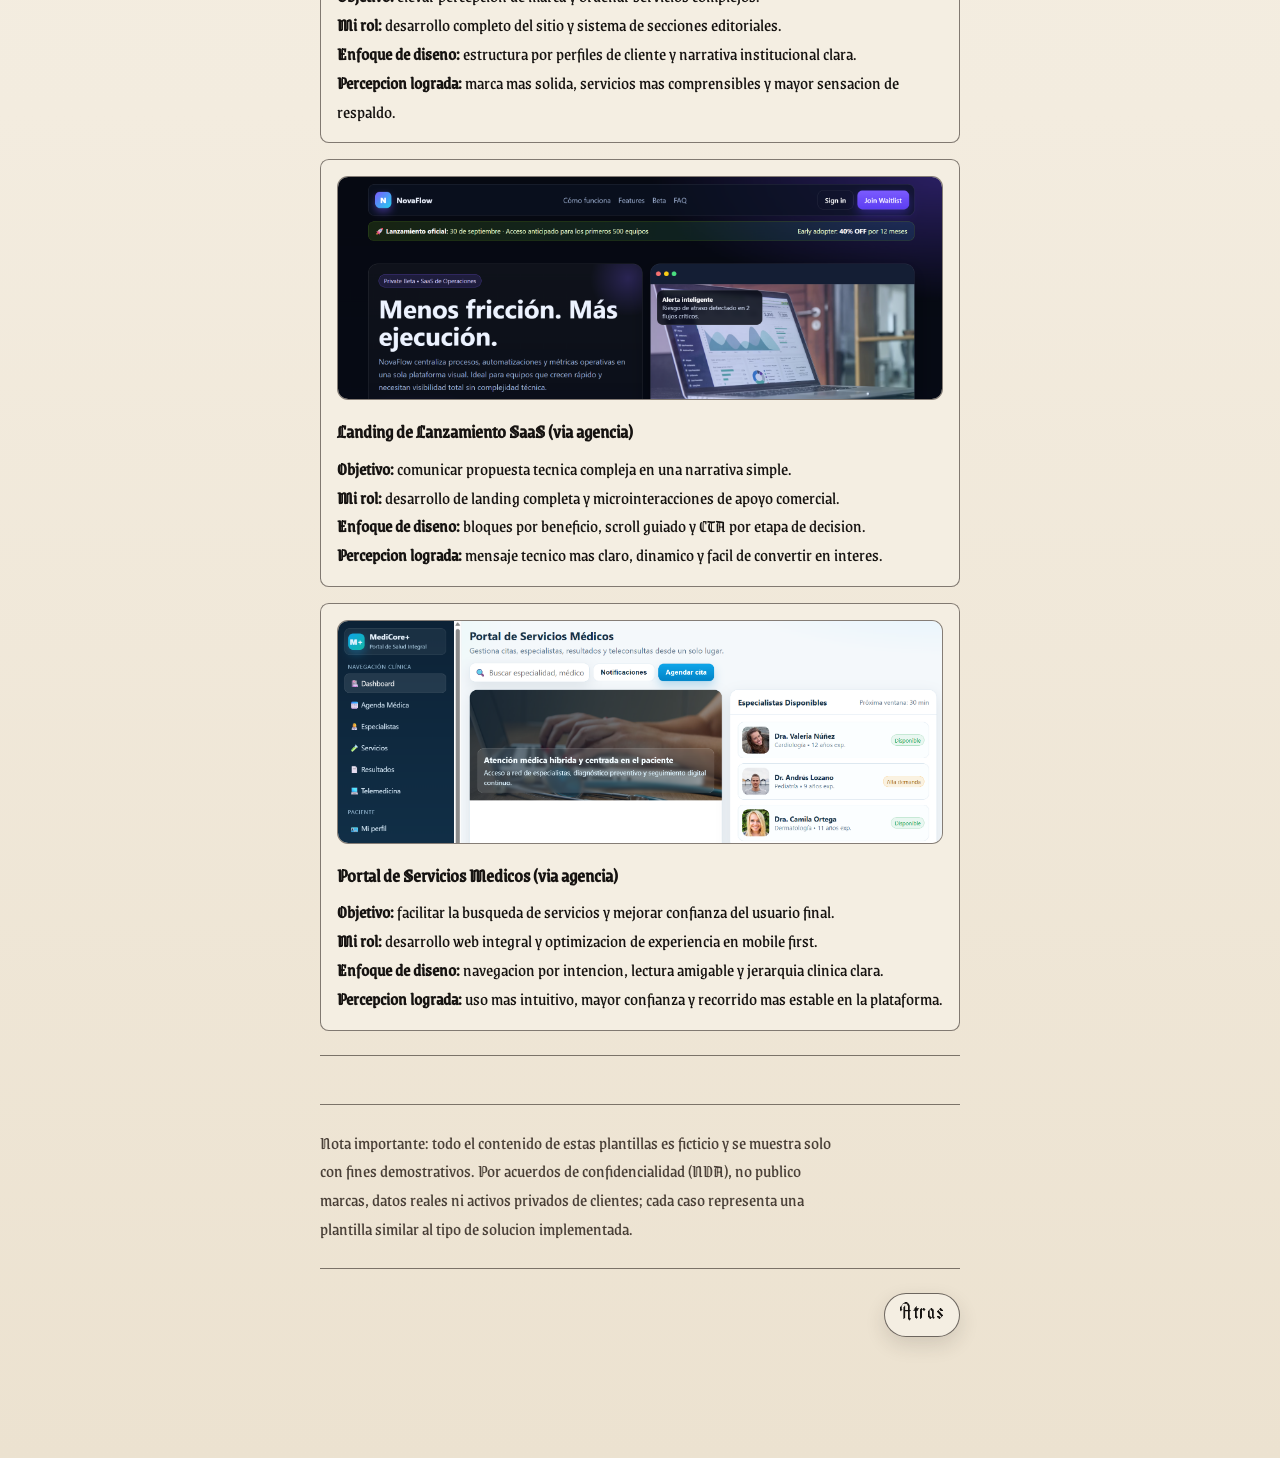
==== commit 1665ea69: "Ajustes en proyectos" ====
--- a/proyectos.html
+++ b/proyectos.html
@@ -60,8 +60,8 @@
               <p>
                 <strong>Objetivo:</strong> aumentar solicitudes de cotizacion desde desktop y mobile.<br />
                 <strong>Mi rol:</strong> desarrollo web completo de la capa publica y seccion de captacion.<br />
-                <strong>Implementacion:</strong> arquitectura de contenido, interfaz modular y optimizacion de formularios.<br />
-                <strong>Resultado:</strong> mayor claridad en propuesta comercial y mejora sostenida en leads calificados.
+                <strong>Enfoque de diseno:</strong> arquitectura de contenido, interfaz modular y flujo de captacion claro.<br />
+                <strong>Percepcion lograda:</strong> propuesta comercial mas ordenada, confiable y facil de accionar.
               </p>
             </article>
 
@@ -80,8 +80,8 @@
               <p>
                 <strong>Objetivo:</strong> reducir abandono en fichas de producto y checkout mobile.<br />
                 <strong>Mi rol:</strong> implementacion de front-end y mejora integral de experiencia de compra.<br />
-                <strong>Implementacion:</strong> jerarquia visual de producto, optimizacion de carga y flujo de compra simplificado.<br />
-                <strong>Resultado:</strong> navegacion mas fluida y mejora en conversion de usuarios moviles.
+                <strong>Enfoque de diseno:</strong> jerarquia visual de producto, lectura guiada y compra sin friccion.<br />
+                <strong>Percepcion lograda:</strong> experiencia mas fluida, elegante y orientada a decision de compra.
               </p>
             </article>
 
@@ -100,8 +100,8 @@
               <p>
                 <strong>Objetivo:</strong> elevar percepcion de marca y ordenar servicios complejos.<br />
                 <strong>Mi rol:</strong> desarrollo completo del sitio y sistema de secciones editoriales.<br />
-                <strong>Implementacion:</strong> estructura por perfiles de cliente, componentes reutilizables y base SEO tecnica.<br />
-                <strong>Resultado:</strong> mejor comprension de servicios y aumento de contactos desde organico.
+                <strong>Enfoque de diseno:</strong> estructura por perfiles de cliente y narrativa institucional clara.<br />
+                <strong>Percepcion lograda:</strong> marca mas solida, servicios mas comprensibles y mayor sensacion de respaldo.
               </p>
             </article>
 
@@ -120,8 +120,8 @@
               <p>
                 <strong>Objetivo:</strong> comunicar propuesta tecnica compleja en una narrativa simple.<br />
                 <strong>Mi rol:</strong> desarrollo de landing completa y microinteracciones de apoyo comercial.<br />
-                <strong>Implementacion:</strong> bloques por beneficio, scroll guiado y CTAs estrategicos por etapa.<br />
-                <strong>Resultado:</strong> incremento en demos agendadas y menor friccion en primer contacto.
+                <strong>Enfoque de diseno:</strong> bloques por beneficio, scroll guiado y CTA por etapa de decision.<br />
+                <strong>Percepcion lograda:</strong> mensaje tecnico mas claro, dinamico y facil de convertir en interes.
               </p>
             </article>
 
@@ -140,8 +140,8 @@
               <p>
                 <strong>Objetivo:</strong> facilitar la busqueda de servicios y mejorar confianza del usuario final.<br />
                 <strong>Mi rol:</strong> desarrollo web integral y optimizacion de experiencia en mobile first.<br />
-                <strong>Implementacion:</strong> navegacion por intencion, mejora de legibilidad y performance prioritaria.<br />
-                <strong>Resultado:</strong> mayor tiempo de permanencia y crecimiento en solicitudes de atencion.
+                <strong>Enfoque de diseno:</strong> navegacion por intencion, lectura amigable y jerarquia clinica clara.<br />
+                <strong>Percepcion lograda:</strong> uso mas intuitivo, mayor confianza y recorrido mas estable en la plataforma.
               </p>
             </article>
           </div>
--- a/styles/components.css
+++ b/styles/components.css
@@ -931,12 +931,20 @@
   animation: page-turn-back 360ms cubic-bezier(0.22, 0.61, 0.36, 1) forwards;
 }
 
+body.is-entering-back::after {
+  animation: page-turn-back-enter 360ms cubic-bezier(0.22, 0.61, 0.36, 1) forwards;
+}
+
 body.is-leaving::before {
   animation: page-shadow 360ms cubic-bezier(0.22, 0.61, 0.36, 1) forwards;
 }
 
 body.is-leaving-back::before {
   animation: page-shadow-back 360ms cubic-bezier(0.22, 0.61, 0.36, 1) forwards;
+}
+
+body.is-entering-back::before {
+  animation: page-shadow-back-enter 360ms cubic-bezier(0.22, 0.61, 0.36, 1) forwards;
 }
 
 body.is-transitioning .landing,
@@ -949,6 +957,12 @@
 body.is-transitioning-back .content-page,
 body.is-transitioning-back .site-footer {
   animation: page-under-back 360ms cubic-bezier(0.22, 0.61, 0.36, 1) forwards;
+}
+
+body.is-entering-back .landing,
+body.is-entering-back .content-page,
+body.is-entering-back .site-footer {
+  animation: page-under-back-enter 360ms cubic-bezier(0.22, 0.61, 0.36, 1) forwards;
 }
 
 .floating-back {
@@ -1010,6 +1024,22 @@
   }
 }
 
+@keyframes page-turn-back-enter {
+  0% {
+    transform-origin: left center;
+    transform: translateX(0) rotateY(0) scale(1);
+    box-shadow: 0 0 0 rgba(47, 39, 34, 0);
+    opacity: 1;
+  }
+
+  100% {
+    transform-origin: left center;
+    transform: translateX(-103%) rotateY(14deg) scale(1.005);
+    box-shadow: 24px 0 44px rgba(47, 39, 34, 0.2);
+    opacity: 1;
+  }
+}
+
 @keyframes page-shadow {
   0% {
     opacity: 0;
@@ -1031,6 +1061,18 @@
   100% {
     opacity: 0.5;
     transform: translateX(1.2%) scaleX(-1);
+  }
+}
+
+@keyframes page-shadow-back-enter {
+  0% {
+    opacity: 0.5;
+    transform: translateX(1.2%) scaleX(-1);
+  }
+
+  100% {
+    opacity: 0;
+    transform: translateX(0) scaleX(-1);
   }
 }
 
@@ -1062,6 +1104,20 @@
   }
 }
 
+@keyframes page-under-back-enter {
+  0% {
+    transform: translateX(0.9%) scale(0.998);
+    opacity: 0.94;
+    filter: saturate(95%);
+  }
+
+  100% {
+    transform: translateX(0) scale(1);
+    opacity: 1;
+    filter: saturate(100%);
+  }
+}
+
 .reveal {
   opacity: 1;
   transform: translateY(0);
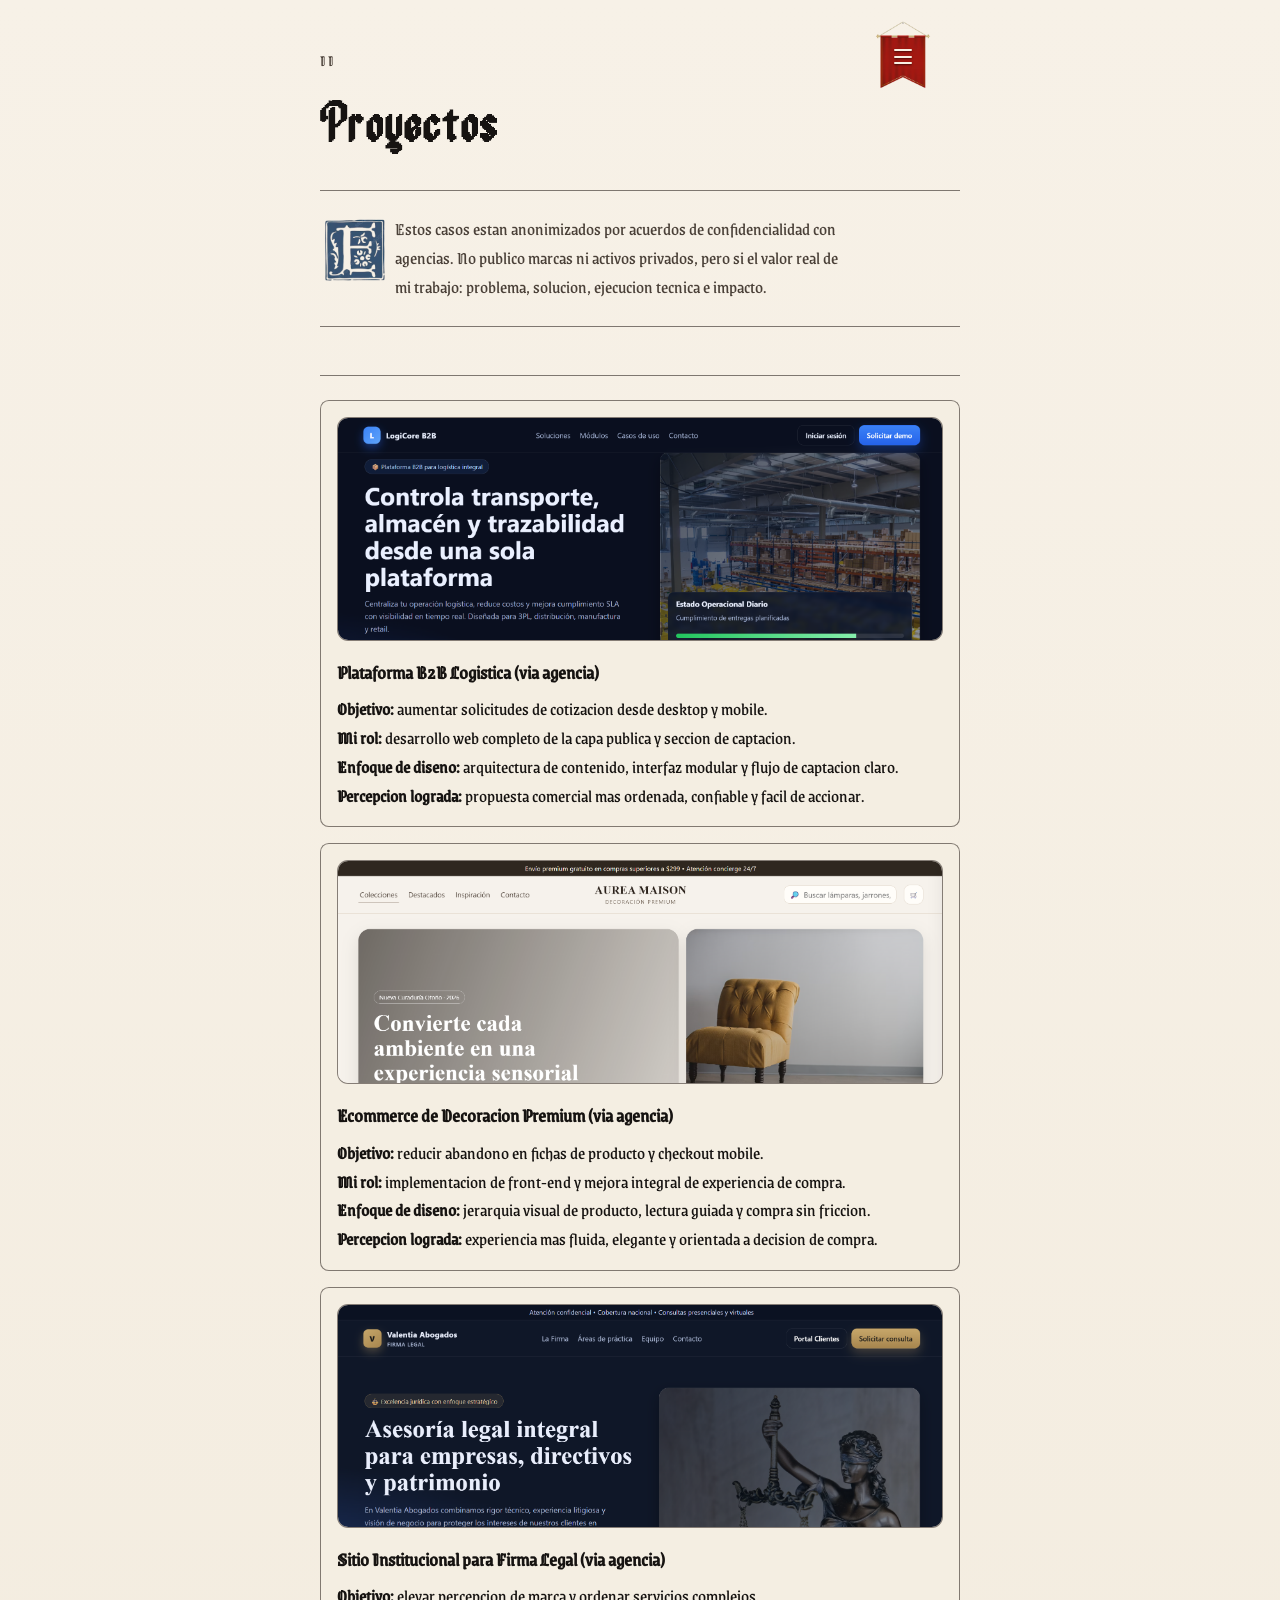
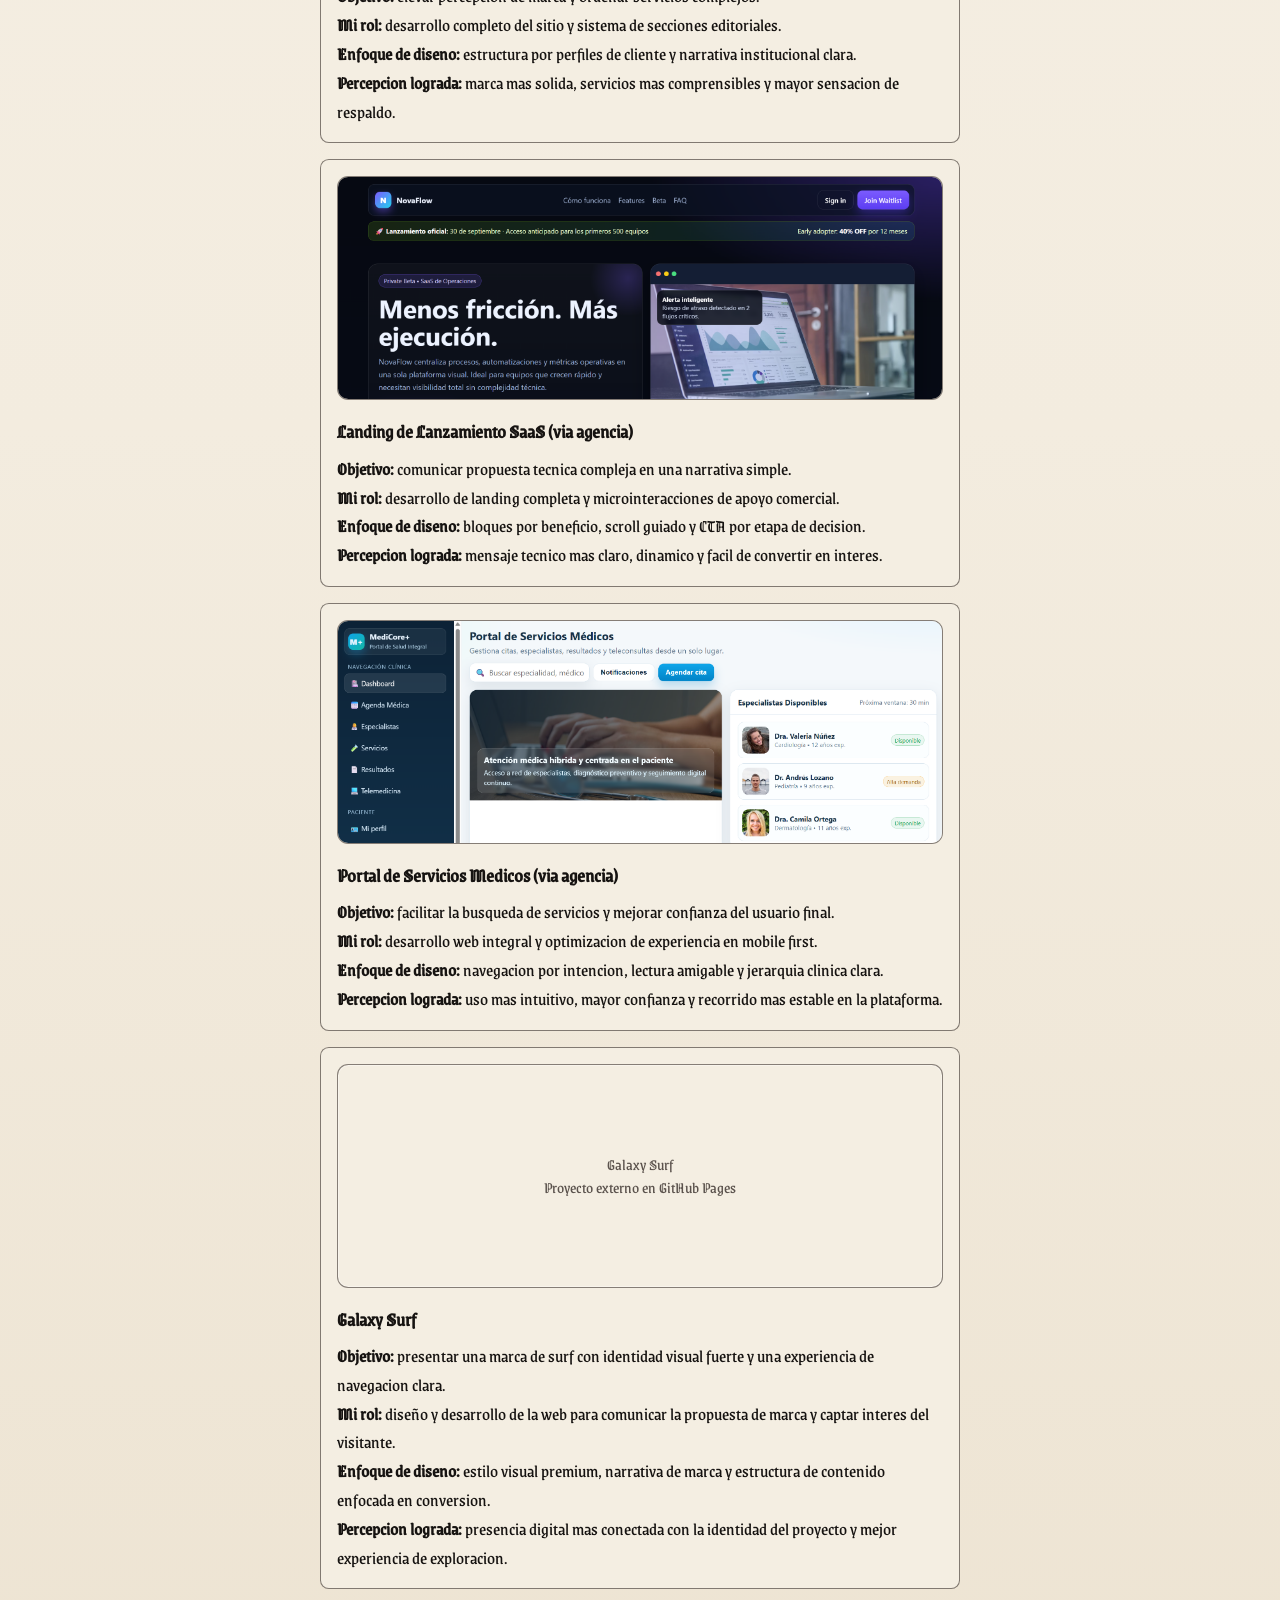
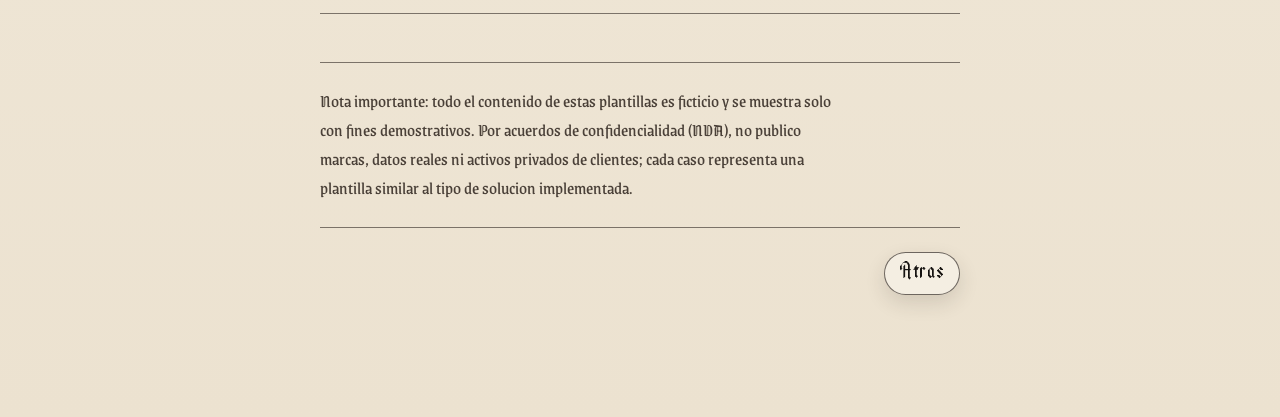
==== commit 480250e6: "Act Galaxy Surf" ====
--- a/proyectos.html
+++ b/proyectos.html
@@ -144,6 +144,25 @@
                 <strong>Percepcion lograda:</strong> uso mas intuitivo, mayor confianza y recorrido mas estable en la plataforma.
               </p>
             </article>
+
+            <article class="card">
+              <a
+                class="project-preview project-preview-link is-empty"
+                href="https://retr0zer07.github.io/Galaxy-Surf/"
+                target="_blank"
+                rel="noopener noreferrer"
+                aria-label="Abrir proyecto Galaxy Surf"
+              >
+                <span class="project-preview-placeholder">Galaxy Surf<br />Proyecto externo en GitHub Pages</span>
+              </a>
+              <h3>Galaxy Surf</h3>
+              <p>
+                <strong>Objetivo:</strong> presentar una marca de surf con identidad visual fuerte y una experiencia de navegacion clara.<br />
+                <strong>Mi rol:</strong> diseño y desarrollo de la web para comunicar la propuesta de marca y captar interes del visitante.<br />
+                <strong>Enfoque de diseno:</strong> estilo visual premium, narrativa de marca y estructura de contenido enfocada en conversion.<br />
+                <strong>Percepcion lograda:</strong> presencia digital mas conectada con la identidad del proyecto y mejor experiencia de exploracion.
+              </p>
+            </article>
           </div>
         </section>
 
--- a/styles/layout.css
+++ b/styles/layout.css
@@ -1,6 +1,7 @@
 .site-header {
   padding: var(--space-2) var(--space-2) 0;
   text-align: center;
+  position: relative;
 }
 
 .landing {
--- a/styles/components.css
+++ b/styles/components.css
@@ -55,6 +55,149 @@
   font-size: var(--step-1);
   letter-spacing: 0.03em;
   color: var(--muted-ink);
+}
+
+.section-menu-root {
+  position: fixed;
+  inset: 0;
+  pointer-events: none;
+  z-index: 120;
+  will-change: transform;
+  transform: translateZ(0);
+}
+
+.section-menu {
+  position: absolute !important;
+  top: 16px !important;
+  right: 16px !important;
+  left: auto !important;
+  bottom: auto !important;
+  transform: translateZ(0);
+  z-index: 120;
+}
+
+.section-menu-toggle {
+  width: 4.25rem;
+  height: 4.25rem;
+  border-radius: 0;
+  border: 0;
+  background: transparent url("../assets/img/menu.png") center / contain no-repeat;
+  color: var(--ink);
+  box-shadow: none;
+  display: inline-flex;
+  flex-direction: column;
+  justify-content: center;
+  align-items: center;
+  gap: 0.28rem;
+  cursor: pointer;
+  transition: transform 180ms ease, border-color 180ms ease;
+}
+
+.section-menu-toggle span {
+  width: 1.1rem;
+  height: 2px;
+  border-radius: 999px;
+  background: #f8f0e2;
+  box-shadow: 0 1px 2px rgba(0, 0, 0, 0.55);
+  transition: transform 180ms ease, opacity 180ms ease;
+}
+
+.section-menu.is-open .section-menu-toggle span:nth-child(1) {
+  transform: translateY(6px) rotate(45deg);
+}
+
+.section-menu.is-open .section-menu-toggle span:nth-child(2) {
+  opacity: 0;
+}
+
+.section-menu.is-open .section-menu-toggle span:nth-child(3) {
+  transform: translateY(-6px) rotate(-45deg);
+}
+
+.section-menu-toggle:hover,
+.section-menu-toggle:focus-visible {
+  transform: translateY(-1px);
+}
+
+.section-menu-overlay {
+  position: fixed;
+  inset: 0;
+  background: rgba(0, 0, 0, 0.32);
+}
+
+.section-menu-panel {
+  position: absolute !important;
+  top: 72px !important;
+  right: 16px !important;
+  left: auto !important;
+  bottom: auto !important;
+  transform: translateZ(0);
+  width: min(20rem, calc(100vw - 2rem));
+  border: 1px solid color-mix(in srgb, var(--line) 70%, transparent);
+  border-radius: 0.85rem;
+  background: color-mix(in srgb, var(--paper) 94%, white);
+  box-shadow: 0 20px 42px rgba(47, 39, 34, 0.27);
+  overflow: hidden;
+}
+
+.section-menu-title {
+  margin: 0;
+  padding: 0.92rem 1rem 0.65rem;
+  font-family: var(--font-display);
+  font-size: 1.1rem;
+  color: var(--ink);
+  border-bottom: 1px solid color-mix(in srgb, var(--line) 48%, transparent);
+}
+
+.section-menu-panel ul {
+  margin: 0;
+  padding: 0.6rem;
+  display: grid;
+  gap: 0.2rem;
+}
+
+.section-menu-panel a {
+  display: block;
+  padding: 0.55rem 0.65rem;
+  border-radius: 0.45rem;
+  color: var(--ink);
+  font-size: var(--step--1);
+  border: 1px solid transparent;
+  background: rgba(255, 255, 255, 0.52);
+  transition: transform 160ms ease, border-color 160ms ease, background 160ms ease;
+}
+
+.section-menu-panel a:hover,
+.section-menu-panel a:focus-visible,
+.section-menu-panel a[aria-current="page"] {
+  transform: translateX(2px);
+  border-color: color-mix(in srgb, var(--line) 55%, transparent);
+  background: rgba(255, 255, 255, 0.8);
+}
+
+@media (min-width: 64rem) {
+  .section-menu {
+    position: absolute !important;
+    top: 16px !important;
+    right: max(16px, calc((100vw - var(--measure)) / 2 + 16px)) !important;
+    left: auto !important;
+    bottom: auto !important;
+    transform: none;
+  }
+
+  .section-menu-toggle {
+    width: 5.1rem;
+    height: 5.1rem;
+  }
+
+  .section-menu-panel {
+    position: absolute !important;
+    top: 110px !important;
+    right: max(16px, calc((100vw - var(--measure)) / 2 + 16px)) !important;
+    left: auto !important;
+    bottom: auto !important;
+    transform: none;
+  }
 }
 
 .page-kicker {
@@ -1154,4 +1297,9 @@
     opacity: 1;
     transform: none;
   }
-}
+
+  .section-menu-toggle,
+  .section-menu-panel a {
+    transition: none !important;
+  }
+}
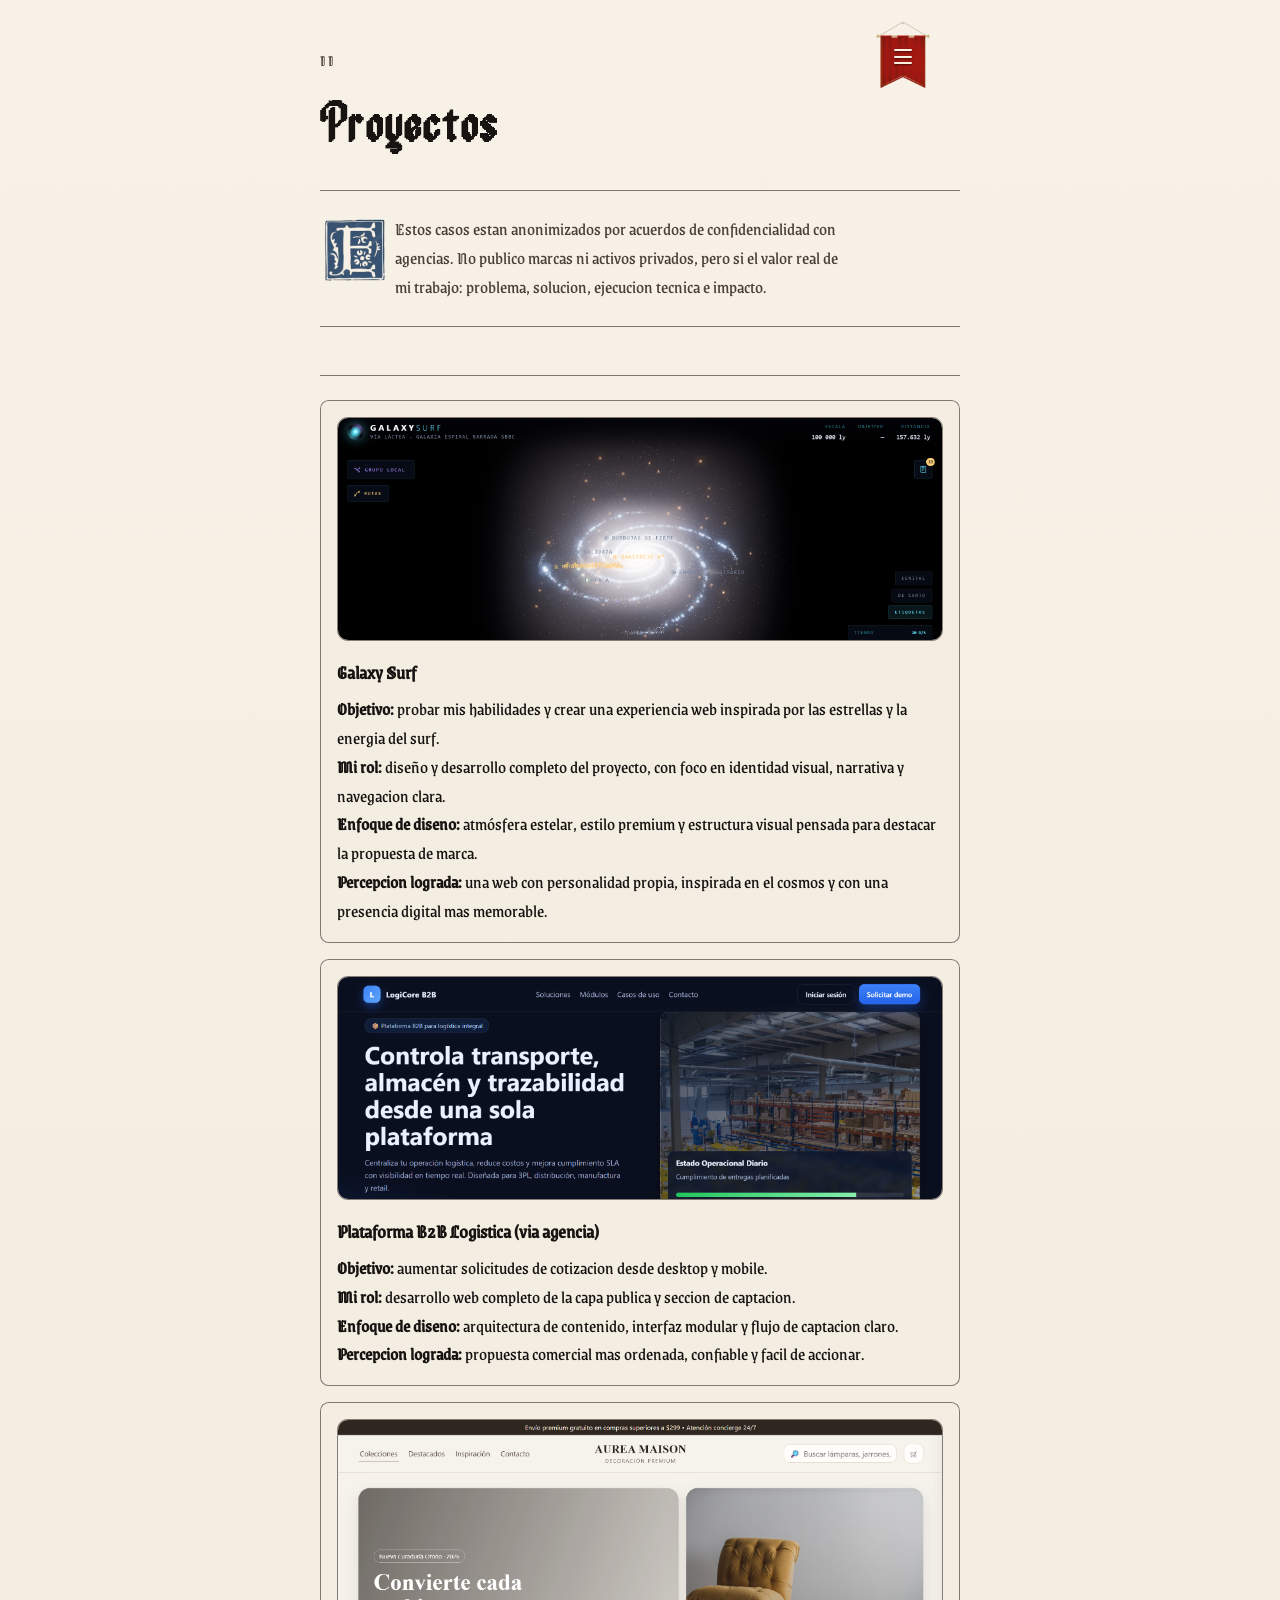
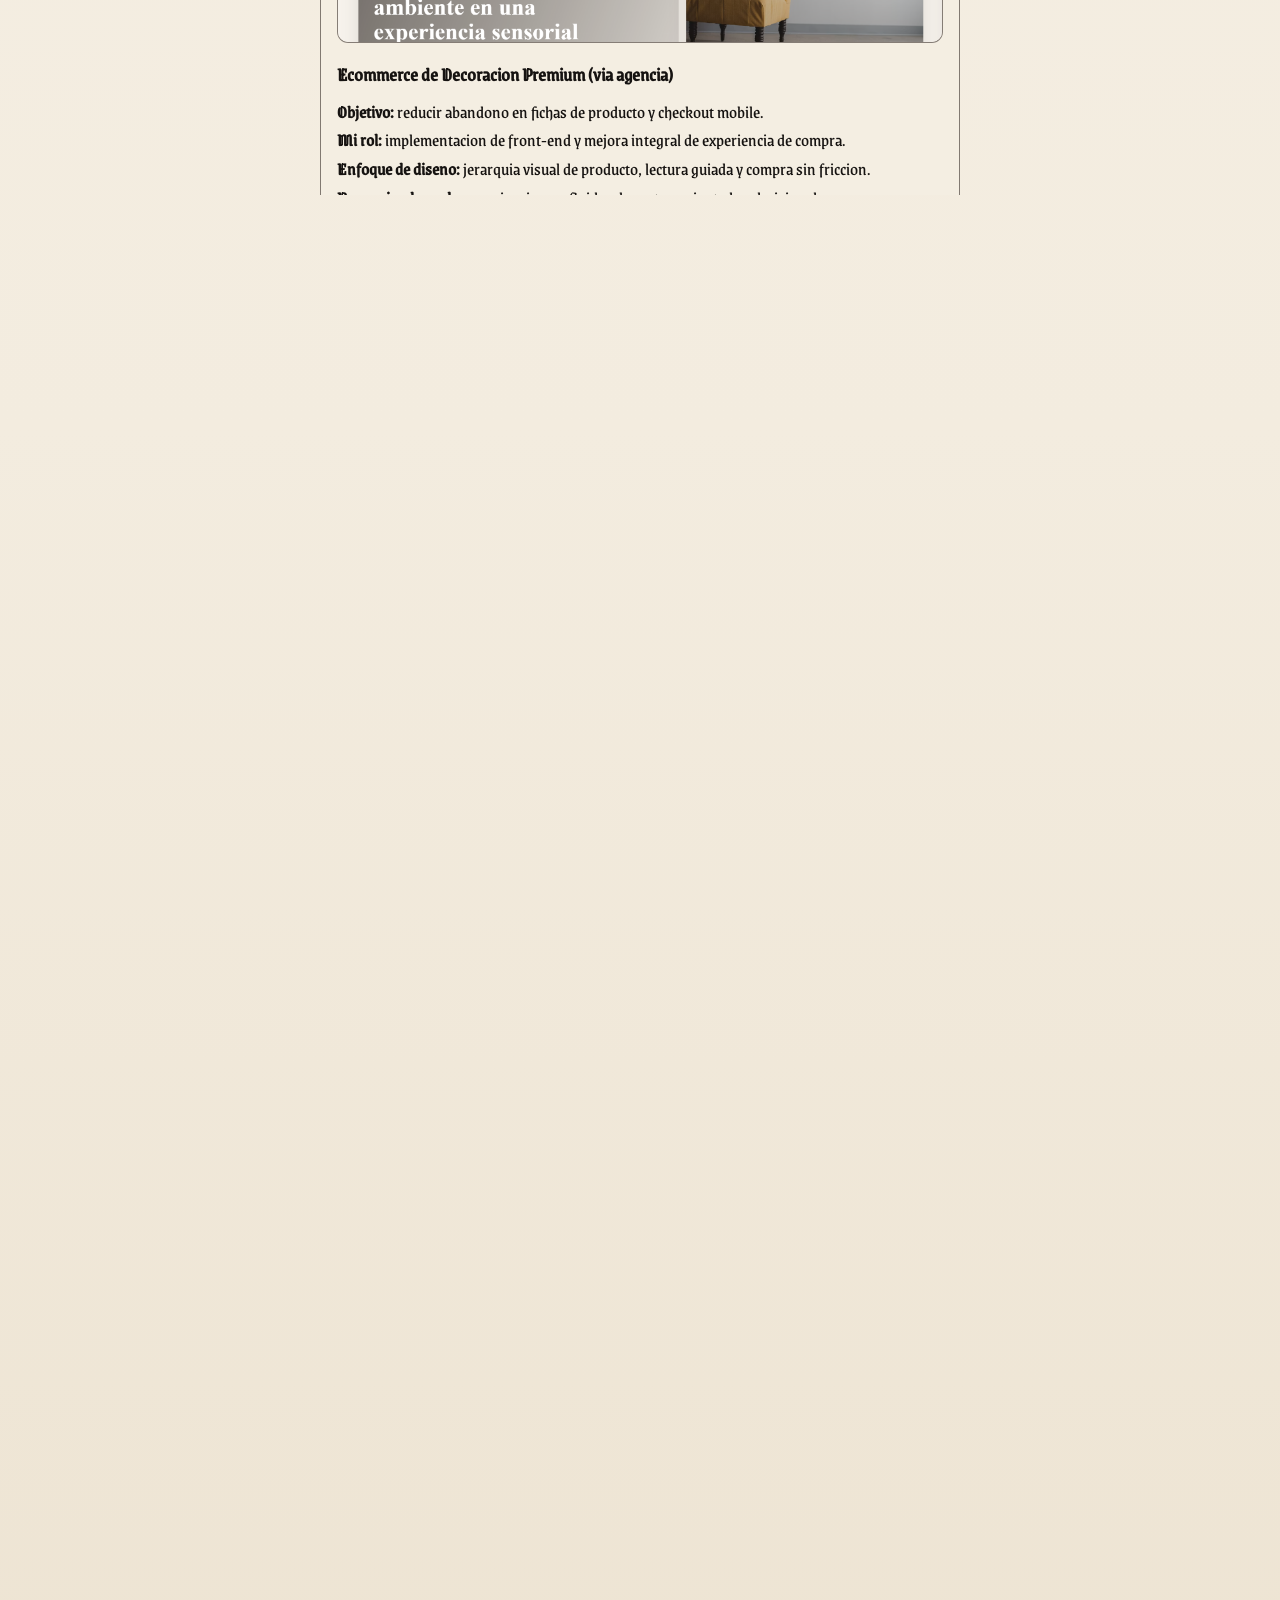
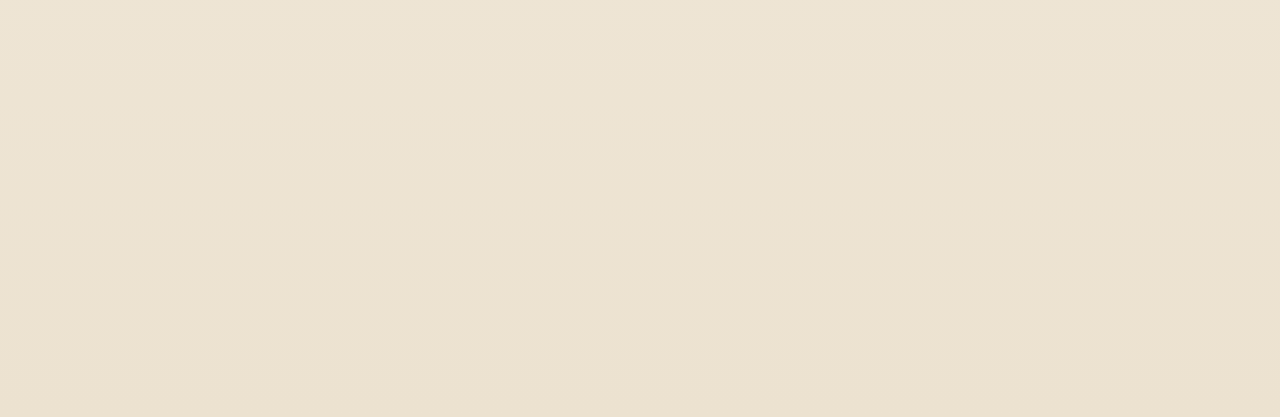
==== commit 16da83df: "Act Surf" ====
--- a/proyectos.html
+++ b/proyectos.html
@@ -45,7 +45,32 @@
 
         <section class="page-block" aria-label="Casos destacados">
           <div class="card-grid">
-            <article class="card">
+            <article class="card" data-project="galaxy-surf">
+              <a
+                class="project-preview project-preview-link"
+                href="https://retr0zer07.github.io/Galaxy-Surf/"
+                target="_blank"
+                rel="noopener noreferrer"
+                aria-label="Abrir proyecto Galaxy Surf"
+              >
+                <img
+                  class="project-preview-image"
+                  src="assets/img/galaxy.png"
+                  alt="Preview del proyecto Galaxy Surf"
+                  loading="lazy"
+                  decoding="async"
+                />
+              </a>
+              <h3>Galaxy Surf</h3>
+              <p>
+                <strong>Objetivo:</strong> probar mis habilidades y crear una experiencia web inspirada por las estrellas y la energia del surf.<br />
+                <strong>Mi rol:</strong> diseño y desarrollo completo del proyecto, con foco en identidad visual, narrativa y navegacion clara.<br />
+                <strong>Enfoque de diseno:</strong> atmósfera estelar, estilo premium y estructura visual pensada para destacar la propuesta de marca.<br />
+                <strong>Percepcion lograda:</strong> una web con personalidad propia, inspirada en el cosmos y con una presencia digital mas memorable.
+              </p>
+            </article>
+
+            <article class="card" data-project="b2b-logistica">
               <a class="project-preview project-preview-link" href="proyectos/plataforma-b2b-logistica.html" aria-label="Abrir proyecto Plataforma B2B Logistica">
                 <img
                   class="project-preview-image"
@@ -65,7 +90,7 @@
               </p>
             </article>
 
-            <article class="card">
+            <article class="card" data-project="ecommerce-premium">
               <a class="project-preview project-preview-link" href="proyectos/ecommerce-decoracion-premium.html" aria-label="Abrir proyecto Ecommerce de Decoracion Premium">
                 <img
                   class="project-preview-image"
@@ -85,7 +110,7 @@
               </p>
             </article>
 
-            <article class="card">
+            <article class="card" data-project="legal-firma">
               <a class="project-preview project-preview-link" href="proyectos/sitio-institucional-legal.html" aria-label="Abrir proyecto Sitio Institucional para Firma Legal">
                 <img
                   class="project-preview-image"
@@ -105,7 +130,7 @@
               </p>
             </article>
 
-            <article class="card">
+            <article class="card" data-project="saas-launch">
               <a class="project-preview project-preview-link" href="proyectos/landing-lanzamiento-saas.html" aria-label="Abrir proyecto Landing de Lanzamiento SaaS">
                 <img
                   class="project-preview-image"
@@ -125,7 +150,7 @@
               </p>
             </article>
 
-            <article class="card">
+            <article class="card" data-project="portal-medico">
               <a class="project-preview project-preview-link" href="proyectos/portal-servicios-medicos.html" aria-label="Abrir proyecto Portal de Servicios Medicos">
                 <img
                   class="project-preview-image"
@@ -145,24 +170,6 @@
               </p>
             </article>
 
-            <article class="card">
-              <a
-                class="project-preview project-preview-link is-empty"
-                href="https://retr0zer07.github.io/Galaxy-Surf/"
-                target="_blank"
-                rel="noopener noreferrer"
-                aria-label="Abrir proyecto Galaxy Surf"
-              >
-                <span class="project-preview-placeholder">Galaxy Surf<br />Proyecto externo en GitHub Pages</span>
-              </a>
-              <h3>Galaxy Surf</h3>
-              <p>
-                <strong>Objetivo:</strong> presentar una marca de surf con identidad visual fuerte y una experiencia de navegacion clara.<br />
-                <strong>Mi rol:</strong> diseño y desarrollo de la web para comunicar la propuesta de marca y captar interes del visitante.<br />
-                <strong>Enfoque de diseno:</strong> estilo visual premium, narrativa de marca y estructura de contenido enfocada en conversion.<br />
-                <strong>Percepcion lograda:</strong> presencia digital mas conectada con la identidad del proyecto y mejor experiencia de exploracion.
-              </p>
-            </article>
           </div>
         </section>
 
